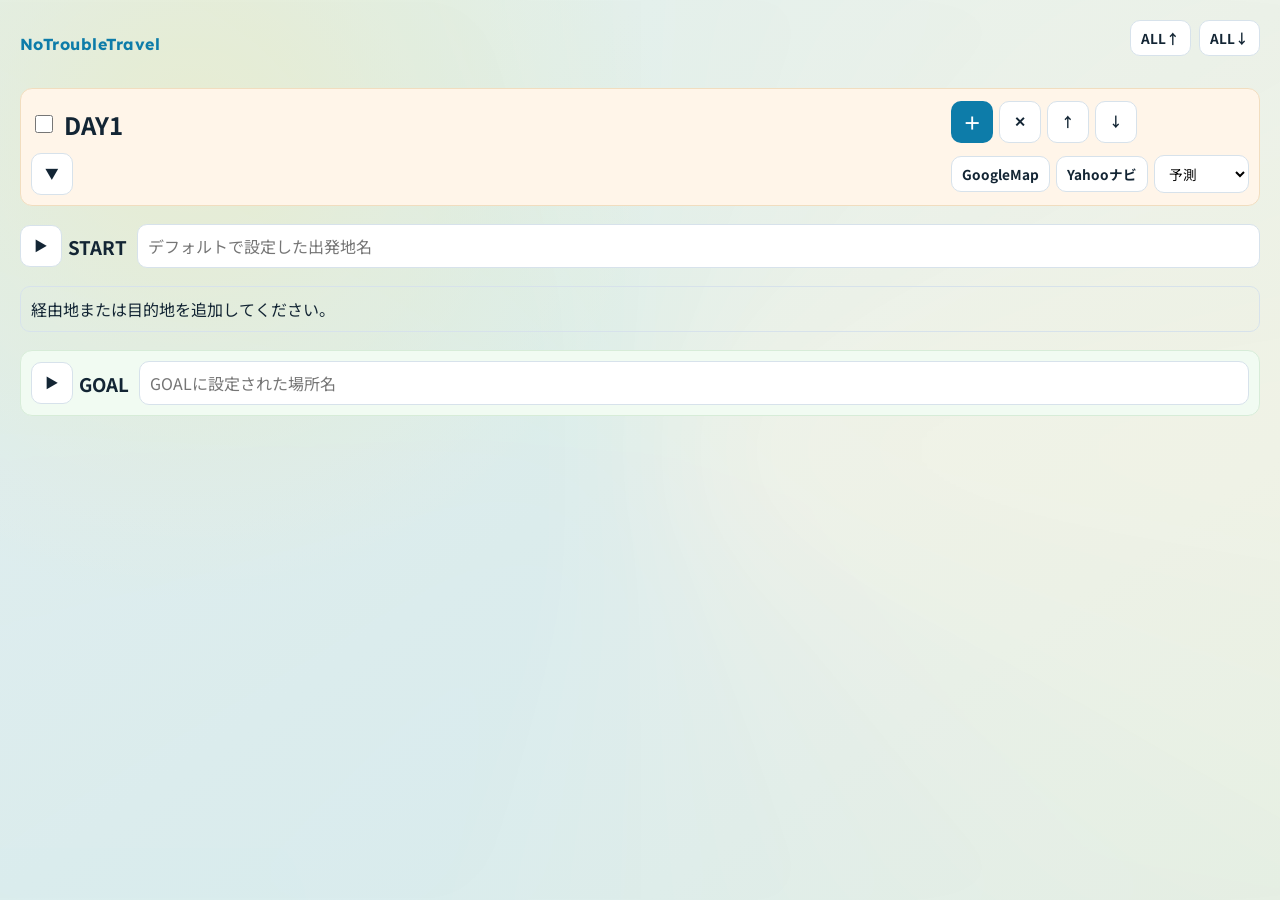
==== index.html @ b49b87de "fix: day flow, segment UI states, and waypoint checkbox styling" ====
<!doctype html>
<html lang="ja">
  <head>
    <meta charset="UTF-8" />
    <meta name="viewport" content="width=device-width, initial-scale=1.0" />
    <title>NoTroubleTravel | 旅行しおりメーカー</title>
    <link rel="preconnect" href="https://fonts.googleapis.com" />
    <link rel="preconnect" href="https://fonts.gstatic.com" crossorigin />
    <link
      href="https://fonts.googleapis.com/css2?family=Lexend:wght@400;600;700&family=Noto+Sans+JP:wght@400;500;700&display=swap"
      rel="stylesheet"
    />
    <link rel="stylesheet" href="styles.css" />
  </head>
  <body>
    <div class="glow"></div>
    <header class="hero wrap">
      <p class="brand">NoTroubleTravel</p>
      <div class="day-io-all">
        <button type="button" id="export-all-days" class="ghost tiny" aria-label="全日ルート書き出し" title="全日ルート書き出し">ALL↑</button>
        <button type="button" id="import-all-days" class="ghost tiny" aria-label="全日ルート読み込み" title="全日ルート読み込み">ALL↓</button>
        <input type="file" id="import-all-days-file" class="hidden" accept="application/json,.json" />
      </div>
    </header>

    <main class="wrap stack">
      <div id="day-sections" class="stack">
      <section class="card">
        <div class="section-head day-card-head">
          <div class="day-title">
            <button type="button" class="ghost tiny day-accordion-toggle icon-btn" aria-label="DAY開閉" title="DAY開閉">▼</button>
            <h2>DAY1</h2>
          </div>
          <div class="day-route-actions">
            <button type="button" class="ghost tiny" data-open-day-full-route>GoogleMap</button>
            <button type="button" class="ghost tiny" data-open-day-full-route-yahoo>Yahooナビ</button>
            <select class="tiny" data-day-role="day-header-time-select" aria-label="予測時間">
              <option value="">予測</option>
            </select>
          </div>
          <div class="input-tools day-actions">
            <button type="button" id="add-route-point" class="day-card-add icon-btn" aria-label="DAY追加" title="DAY追加">＋</button>
            <button type="button" id="delete-route-day" class="ghost tiny day-card-delete icon-btn" aria-label="削除" title="削除">✕</button>
          </div>
        </div>
        <div class="section-head">
        </div>
        <div class="section-block">
          <div class="section-head">
            <div class="origin-head-row">
              <div class="origin-title">
                <button type="button" class="ghost tiny icon-btn" data-section-toggle aria-label="出発地開閉" title="出発地開閉">▶</button>
                <h3>START</h3>
              </div>
              <input type="text" id="origin" list="origin-history" placeholder="デフォルトで設定した出発地名" required />
            </div>
          </div>
          <div class="section-body hidden">
            <form id="transport-form"></form>
            <div class="origin-action-row">
              <button type="button" id="origin-history-btn" data-day-role="origin-history-btn">履歴から</button>
              <button type="button" id="origin-history-edit-btn" data-day-role="origin-history-edit-btn" class="origin-edit-btn" aria-label="履歴編集">☰</button>
              <button type="button" id="origin-url-suggest-btn" class="ghost">MAPから</button>
              <button type="button" id="use-current-location" class="origin-current-btn">現在地から</button>
            </div>
            <div id="origin-map-url-wrap" class="goal-action-row hidden">
              <input type="url" id="origin-map-url-input" placeholder="GoogleMap URLを貼り付け" />
              <button type="button" id="origin-map-url-apply" class="goal-register-btn">候補表示</button>
            </div>
            <div id="origin-history-dropdown" data-day-role="origin-history-dropdown" class="route-history-dropdown hidden"></div>
            <div id="origin-url-candidates" class="route-candidates hidden"></div>
            <div id="origin-inline-editor" class="origin-inline-editor hidden">
              <div id="origin-inline-list" class="origin-inline-list">
                <div class="origin-inline-item origin-inline-default-row" data-origin-index="0" draggable="true">
                  <label class="origin-inline-check-wrap">
                    <input type="checkbox" data-origin-inline-check="0" />
                  </label>
                  <input type="text" id="default-origin-input" data-origin-inline-default-input readonly placeholder="デフォルトで設定した出発地名" />
                  <button type="button" id="save-default-origin" class="origin-default-btn">DEFAULT</button>
                </div>
                <div id="origin-inline-history-list" class="origin-inline-history-list"></div>
              </div>
              <div class="origin-inline-divider"></div>
              <div class="origin-inline-actions">
                <button type="button" id="origin-inline-select-all" class="ghost">すべてをチェック</button>
                <button type="button" id="origin-inline-delete-selected">チェックしたものを削除</button>
              </div>
            </div>
            <datalist id="origin-history"></datalist>
          </div>
        </div>

        <div id="route-list" class="route-list-plain muted">出発地と経由地を登録してください。</div>

        <div class="section-block">
          <div class="section-head">
            <div class="goal-head-row">
              <div class="goal-title">
                <button type="button" class="ghost tiny icon-btn" data-section-toggle aria-label="目的地開閉" title="目的地開閉">▶</button>
                <h3>GOAL</h3>
              </div>
              <input type="text" id="destination-input" data-day-role="destination-input" placeholder="GOALに設定された場所名" />
            </div>
          </div>
          <div class="section-body hidden">
            <form id="hotel-register-form" class="goal-action-row">
              <button type="button" id="destination-history-btn" data-day-role="destination-history-btn">履歴から</button>
              <button type="button" id="destination-history-edit-btn" data-day-role="destination-history-edit-btn" class="origin-edit-btn" aria-label="履歴編集">☰</button>
              <button type="button" id="destination-url-suggest-btn" class="ghost">MAPから</button>
              <input type="url" id="hotelUrl" data-day-role="hotel-url-input" placeholder="宿泊地 URL" required />
              <button type="submit" class="goal-register-btn">登録</button>
            </form>
            <div id="destination-map-url-wrap" class="goal-action-row hidden">
              <input type="url" id="destination-map-url-input" placeholder="GoogleMap URLを貼り付け" />
              <button type="button" id="destination-map-url-apply" class="goal-register-btn">候補表示</button>
            </div>
            <div id="destination-history-dropdown" data-day-role="destination-history-dropdown" class="route-history-dropdown hidden"></div>
            <div id="destination-url-candidates" class="route-candidates hidden"></div>

            <div class="hotel-select-head">
              <h4>宿泊地選択</h4>
              <select id="hotel-sort">
                <option value="price-asc">料金が安い順</option>
                <option value="price-desc">料金が高い順</option>
              </select>
            </div>
            <div id="hotel-results" data-day-role="hotel-results" class="hotel-choice-list"></div>
          </div>
        </div>
      </section>
      </div>
    </main>

    <p id="status" class="status wrap"></p>

    <div id="history-editor-modal" class="history-modal hidden" aria-hidden="true">
      <div class="history-modal-panel">
        <div class="history-modal-head">
          <h3>履歴編集</h3>
          <button type="button" id="history-editor-close" class="ghost tiny">閉じる</button>
        </div>
        <div class="history-modal-actions">
          <button type="button" id="history-select-all" class="ghost tiny">全てにチェック</button>
          <button type="button" id="history-delete-selected" class="ghost tiny">チェック項目を削除</button>
        </div>
        <div id="history-editor-list" class="history-editor-list"></div>
      </div>
    </div>

    <div id="export-choice-modal" class="history-modal hidden" aria-hidden="true">
      <div class="history-modal-panel">
        <div class="history-modal-head">
          <h3>送信方法を選択</h3>
          <button type="button" id="export-choice-close" class="ghost tiny">閉じる</button>
        </div>
        <div class="history-modal-actions">
          <button type="button" id="export-choice-download" class="ghost tiny">ダウンロード</button>
          <button type="button" id="export-choice-airdrop" class="ghost tiny">AirDrop</button>
          <button type="button" id="export-choice-line" class="ghost tiny">LINE</button>
        </div>
      </div>
    </div>

    <script src="app.js"></script>
  </body>
</html>
---- styles.css ----
:root {
  --bg-a: #f8fbff;
  --bg-b: #ecf7ef;
  --ink: #132534;
  --line: #d7e2eb;
  --card: rgba(255, 255, 255, 0.9);
  --accent: #0d7ca9;
  --accent-2: #0f8a5f;
  --warn: #9f3f2f;
}

* {
  box-sizing: border-box;
}

body {
  margin: 0;
  font-family: "Noto Sans JP", sans-serif;
  color: var(--ink);
  background: radial-gradient(circle at 15% 15%, #fff8dd, transparent 35%),
    linear-gradient(145deg, var(--bg-a), var(--bg-b));
  min-height: 100vh;
  padding: 20px;
  -webkit-text-size-adjust: 100%;
}

.glow {
  position: fixed;
  inset: -15%;
  background: conic-gradient(
    from 210deg,
    rgba(13, 124, 169, 0.1),
    rgba(15, 138, 95, 0.1),
    rgba(249, 176, 71, 0.08),
    rgba(13, 124, 169, 0.1)
  );
  filter: blur(72px);
  z-index: -1;
  animation: sway 18s ease-in-out infinite alternate;
}

@keyframes sway {
  from {
    transform: translate(-2%, -1%) rotate(0deg);
  }
  to {
    transform: translate(2%, 2%) rotate(7deg);
  }
}

.wrap {
  max-width: 1320px;
  margin: 0 auto;
}

.brand {
  margin: 0;
  font-family: "Lexend", sans-serif;
  letter-spacing: 0.03em;
  color: var(--accent);
  font-weight: 700;
}

.hero {
  display: flex;
  align-items: center;
  justify-content: space-between;
  gap: 10px;
}

.hero h1 {
  margin: 0;
  font-size: clamp(1.6rem, 3vw, 2.3rem);
  line-height: 1.2;
}

.hero p {
  margin: 12px 0 0;
}

.day-io-all {
  display: flex;
  gap: 8px;
  flex-wrap: nowrap;
  margin-top: 0;
}

.stack {
  display: grid;
  gap: 14px;
  margin-top: 16px;
}

.card {
  border: none;
  border-radius: 0;
  background: transparent;
  box-shadow: none;
  padding: 0;
}

h2,
h3 {
  margin-top: 0;
}

.section-head {
  display: flex;
  align-items: center;
  justify-content: space-between;
  gap: 10px;
}

.section-head h3 {
  margin: 0;
}

.day-title {
  display: grid;
  grid-template-columns: 1fr;
  grid-template-rows: auto auto;
  row-gap: 4px;
}

.day-title-main {
  display: inline-flex;
  align-items: center;
  gap: 8px;
}

.day-title h2 {
  margin: 0;
  order: 1;
}

.day-title .day-accordion-toggle {
  order: 2;
  justify-self: start;
}

.day-complete-check {
  width: 18px;
  height: 18px;
  accent-color: #5c6773;
  cursor: pointer;
}

.card.is-day-complete .day-card-head {
  background: #e6ebf0;
  border-color: #ccd4dd;
  opacity: 0.9;
}

.day-actions {
  display: flex;
  align-items: center;
  gap: 6px;
}

.day-route-actions {
  display: flex;
  align-items: center;
  gap: 6px;
  flex-wrap: wrap;
}

.day-card-head {
  display: grid;
  grid-template-columns: minmax(0, 1fr) auto;
  grid-template-areas:
    "title actions"
    "title maps";
  align-items: center;
  row-gap: 8px;
  background: #fff5e9;
  border: 1px solid #f1ddbf;
  border-radius: 12px;
  padding: 10px;
  margin-bottom: 18px;
}

.day-card-head .day-title {
  grid-area: title;
}

.day-card-head .day-actions {
  grid-area: actions;
  margin-left: 0;
  width: auto;
  flex-wrap: nowrap;
}

.day-card-head .day-route-actions {
  grid-area: maps;
  width: auto;
  justify-content: flex-end;
  flex-wrap: wrap;
}

.origin-head-row {
  width: 100%;
  display: grid;
  grid-template-columns: auto minmax(180px, 1fr);
  align-items: center;
  gap: 10px;
}

.origin-title {
  display: inline-flex;
  align-items: center;
  gap: 6px;
}

.origin-title h3 {
  margin: 0;
}

.goal-head-row {
  width: 100%;
  display: grid;
  grid-template-columns: auto minmax(180px, 1fr);
  align-items: center;
  gap: 10px;
}

.goal-title {
  display: inline-flex;
  align-items: center;
  gap: 6px;
}

.goal-title h3 {
  margin: 0;
}

.goal-action-row {
  margin-top: 8px;
  display: grid;
  grid-template-columns: auto auto minmax(140px, 1fr) auto;
  gap: 10px;
  align-items: center;
}

.goal-action-row .origin-edit-btn {
  min-width: 56px;
}

.goal-register-btn {
  background: #111;
  color: #fff;
}

.origin-action-row {
  margin-top: 8px;
  display: grid;
  grid-template-columns: repeat(4, minmax(0, 1fr));
  gap: 10px;
}

.origin-edit-btn {
  background: #4f7ea8;
  color: #fff;
  font-size: 1.15rem;
  line-height: 1;
}

.origin-edit-btn.origin-edit-active {
  background: #111;
  color: #fff;
}

.origin-current-btn {
  background: #ee8f21;
  color: #fff;
}

.origin-inline-editor {
  margin-top: 20px;
  border-top: 1px solid #1e2f3d;
  padding-top: 15px;
}

.origin-inline-list {
  display: grid;
  gap: 8px;
}

.origin-inline-item {
  display: grid;
  grid-template-columns: auto minmax(0, 1fr) auto;
  align-items: center;
  gap: 8px;
  border-bottom: none;
  padding: 6px 0;
}

.origin-inline-check-wrap {
  display: inline-flex;
  align-items: center;
  margin: 0;
}

.origin-inline-check-wrap input[type="checkbox"] {
  width: 24px;
  height: 24px;
  min-height: 24px;
  margin: 0;
}

.origin-default-btn {
  background: #d7dbe1;
  color: #111;
  border: 2px solid #c3cad3;
  border-radius: 2px;
  min-height: 36px;
  padding: 6px 14px;
  white-space: nowrap;
}

.origin-default-btn.is-default {
  background: #111;
  color: #fff;
  border-color: #111;
}

.origin-default-btn.is-not-default {
  background: #d7dbe1;
  color: #fff;
  border: none;
}

.origin-inline-name-input {
  width: 100%;
  min-width: 0;
  min-height: 36px;
}

.origin-inline-history-list .origin-inline-item {
  cursor: grab;
}

.origin-inline-name {
  font-size: 1rem;
  font-weight: 700;
}

.origin-inline-divider {
  margin-top: 6px;
}

.origin-inline-actions {
  margin-top: 10px;
  display: flex;
  gap: 10px;
  flex-wrap: wrap;
}

.origin-inline-actions button {
  border-radius: 0;
  border: 2px solid #111;
  min-height: 38px;
}

.origin-inline-actions #origin-inline-select-all {
  background: #fff;
  color: #111;
}

.origin-inline-actions #origin-inline-delete-selected {
  background: #111;
  color: #fff;
}

.icon-btn {
  width: 42px;
  min-width: 42px;
  height: 42px;
  min-height: 42px;
  padding: 0;
  display: inline-flex;
  align-items: center;
  justify-content: center;
  font-size: 1.15rem;
  line-height: 1;
}

.grid {
  display: grid;
  gap: 10px;
}

.form-grid {
  grid-template-columns: repeat(auto-fit, minmax(180px, 1fr));
  align-items: end;
}

label {
  display: grid;
  gap: 6px;
  font-size: 0.95rem;
}

input,
select,
button {
  font: inherit;
}

input,
select {
  border: 1px solid var(--line);
  border-radius: 10px;
  padding: 9px 10px;
  background: #fff;
  min-height: 44px;
}

button {
  border: none;
  border-radius: 10px;
  padding: 10px 12px;
  background: var(--accent);
  color: #fff;
  font-weight: 700;
  cursor: pointer;
  min-height: 44px;
}

button:hover {
  filter: brightness(0.95);
}

button.ghost {
  background: #fff;
  color: var(--ink);
  border: 1px solid var(--line);
}

.split {
  margin-top: 12px;
  display: grid;
  grid-template-columns: 1fr 1fr;
  gap: 10px;
}

.inline {
  display: flex;
  align-items: center;
  gap: 8px;
  margin-bottom: 8px;
}

.hotel-select-head {
  margin: 10px 0 8px;
  display: flex;
  align-items: center;
  justify-content: space-between;
  gap: 10px;
}

.hotel-select-head h4 {
  margin: 0;
  font-size: 1.2rem;
}

.hotel-choice-list {
  display: grid;
  gap: 8px;
}

.hotel-empty {
  border: 1px solid var(--line);
  border-radius: 10px;
  background: #fff;
  padding: 12px;
  color: #506274;
}

.hotel-choice-item {
  border: 1px solid var(--line);
  border-radius: 10px;
  background: #fff;
  padding: 8px;
}

.hotel-choice-row {
  display: grid;
  grid-template-columns: auto minmax(120px, 1fr) auto auto;
  gap: 8px;
  align-items: center;
}

.hotel-toggle-btn {
  width: 32px;
  min-width: 32px;
  height: 32px;
  min-height: 32px;
  padding: 0;
}

.hotel-name-input {
  min-height: 40px;
}

.hotel-select-btn {
  min-width: 72px;
}

.hotel-select-btn.is-selected {
  background: #111;
  color: #fff;
}

.hotel-select-btn.is-unselected {
  background: #bfc4cc;
  color: #fff;
}

.hotel-choice-detail {
  margin-top: 8px;
  border-top: 1px solid var(--line);
  padding-top: 8px;
  display: grid;
  gap: 8px;
}

.hotel-detail-summary {
  display: flex;
  align-items: center;
  gap: 10px;
  flex-wrap: wrap;
}

.hotel-detail-actions {
  display: flex;
  gap: 8px;
  flex-wrap: wrap;
}

.hotel-name-candidates {
  display: flex;
  gap: 6px;
  flex-wrap: wrap;
}

.hotel-action-btn {
  display: inline-flex;
  align-items: center;
  justify-content: center;
  text-decoration: none;
  border: none;
  border-radius: 0;
  min-height: 38px;
  padding: 8px 12px;
  background: #111;
  color: #fff;
  font-weight: 700;
}

.scroll {
  overflow-x: auto;
}

table {
  width: 100%;
  border-collapse: collapse;
  font-size: 0.93rem;
}

th,
td {
  border-bottom: 1px solid var(--line);
  text-align: left;
  padding: 8px;
  vertical-align: top;
}

.box {
  border: 1px solid var(--line);
  border-radius: 10px;
  background: #fff;
  padding: 10px;
  min-height: 54px;
}

.route-list-plain {
  border: none;
  border-radius: 0;
  background: transparent;
  padding: 0;
  min-height: 0;
  margin: 18px 0;
}

.card > .section-block {
  margin-top: 15px;
}

/* Section color coding for readability */
.card > .section-block:first-of-type,
.day-card-body > .section-block:first-of-type {
  background: #eef6ff; /* START */
  border: 1px solid #d7e8fa;
  border-radius: 12px;
  padding: 10px;
}

.card > #route-list.route-list-plain,
.day-card-body > #route-list.route-list-plain,
.day-card-body > [data-day-role="route-list"].route-list-plain {
  background: transparent;
  border: none;
  border-radius: 0;
  padding: 0;
}

.card > .section-block:last-of-type,
.day-card-body > .section-block:last-of-type {
  background: #f1fbf2; /* GOAL */
  border: 1px solid #d7ecd8;
  border-radius: 12px;
  padding: 10px;
}

.muted {
  color: #506274;
}

.actions {
  display: flex;
  gap: 8px;
  flex-wrap: wrap;
  margin-bottom: 10px;
}

.badge {
  display: inline-block;
  font-size: 0.8rem;
  border-radius: 99px;
  padding: 3px 8px;
  background: #e8f4fa;
  color: var(--accent);
  margin-left: 8px;
}

.warning {
  color: var(--warn);
}

.hidden {
  display: none !important;
}

.inline-map-wrap {
  margin-top: 8px;
}

.inline-map-frame {
  width: 100%;
  min-height: 240px;
  border: 1px solid var(--line);
  border-radius: 10px;
  background: #fff;
}

.status {
  margin-top: 12px;
  font-size: 0.92rem;
  display: none;
}

.tiny {
  padding: 7px 10px;
  font-size: 0.85rem;
  min-height: 36px;
}

.route-steps {
  margin: 8px 0 0;
  padding-left: 18px;
}

.route-steps li {
  margin-bottom: 4px;
}

.route-items {
  list-style: none;
  margin: 0;
  padding: 0;
  display: grid;
  gap: 16px;
}

.route-origin,
.route-item {
  border: 1px solid var(--line);
  border-radius: 10px;
  padding: 10px;
  background: transparent;
}

.route-item {
  border: none;
  border-radius: 0;
  padding: 0;
}

.route-segment-only {
  display: flex;
  justify-content: center;
  align-items: center;
  gap: 10px;
  flex-wrap: wrap;
  padding: 2px 0;
}

.route-segment-time {
  font-size: 0.86rem;
  color: #4f6275;
  font-weight: 700;
}

.route-segment-time-select {
  min-width: 96px;
}

.route-segment-only button {
  min-height: 42px;
  padding-top: 10px;
  padding-bottom: 10px;
}

.route-segment-disabled-btn,
.route-segment-only button:disabled:not(.route-segment-add-btn) {
  background: #d7dee6 !important;
  color: #7b8794 !important;
  border-color: #c5ced8 !important;
  cursor: not-allowed;
  opacity: 1;
}

.route-segment-add-btn:disabled {
  background: #fff !important;
  color: inherit !important;
  border-color: var(--line) !important;
  cursor: not-allowed;
  opacity: 1;
}

.route-segment-time-disabled,
.route-segment-time-select:disabled {
  background: #d7dee6 !important;
  color: #7b8794 !important;
  border-color: #c5ced8 !important;
  cursor: not-allowed;
  opacity: 1;
}

.route-day {
  border: 1px solid var(--line);
  border-radius: 10px;
  padding: 8px;
  background: #fff;
}

.route-day-head {
  display: flex;
  align-items: center;
  justify-content: space-between;
  gap: 8px;
}

.route-day-actions {
  display: flex;
  gap: 6px;
  flex-wrap: wrap;
}

.route-item {
  display: grid;
  grid-template-columns: auto auto minmax(120px, 1fr) minmax(180px, 1fr) auto;
  align-items: center;
  gap: 8px;
}

.route-waypoint-item {
  display: block;
  padding: 8px;
}

.route-waypoint-item.is-empty-waypoint {
  background: transparent;
}

.route-waypoint-head {
  display: flex;
  align-items: center;
  gap: 8px;
  flex-wrap: nowrap;
  overflow-x: auto;
}

.route-waypoint-head .route-point-input {
  flex: 1 1 auto;
  min-width: 140px;
}

.route-point-check {
  width: 18px;
  height: 18px;
  flex: 0 0 auto;
}

.route-point-input.is-waypoint-checked {
  background: #9ca3af;
  color: #fff;
  border-color: #8a94a1;
}

.route-point-input.is-waypoint-checked::placeholder {
  color: #edf2f7;
}

.route-toggle-btn,
.route-head-icon {
  min-width: 40px;
}

.route-waypoint-body {
  margin-top: 16px;
  display: grid;
  gap: 16px;
}

.route-waypoint-history-tools {
  display: grid;
  grid-template-columns: auto auto auto;
  gap: 8px;
  align-items: center;
}

.route-actions.route-waypoint-search-row {
  display: flex !important;
  flex-wrap: nowrap !important;
  gap: 8px;
  align-items: center;
  justify-content: flex-start;
  overflow-x: auto;
}

.route-actions.route-waypoint-search-row > button {
  flex: 0 0 auto;
  white-space: nowrap;
}

.route-actions.route-waypoint-search-row .route-url-input {
  flex: 0 1 180px;
  width: 180px;
  min-width: 96px;
}

.route-waypoint-actions,
.route-waypoint-move-row {
  justify-content: flex-start;
}

.route-btn-black {
  background: #111;
  color: #fff;
  border-radius: 0;
}

.route-btn-green {
  background: #2e9d57;
  color: #fff;
  border-radius: 0;
}

.route-btn-green-active {
  background: #fff;
  color: #2e9d57;
  border: 1px solid #2e9d57;
  border-radius: 0;
}

.drag-handle {
  font-weight: 700;
  color: #6f8090;
  cursor: grab;
  user-select: none;
  touch-action: none;
}

.route-label {
  font-size: 0.82rem;
  color: var(--accent);
  font-weight: 700;
}

.route-name {
  font-size: 0.95rem;
}

.route-point-input,
.route-url-input {
  width: 100%;
}

.input-tools {
  display: flex;
  gap: 6px;
  flex-wrap: wrap;
}

.route-history-tools {
  display: flex;
  gap: 6px;
  flex-wrap: wrap;
}

.route-history-tools.route-waypoint-history-tools {
  display: grid;
  grid-template-columns: auto auto auto;
  gap: 8px;
  align-items: center;
}

.route-history-dropdown {
  grid-column: 1 / -1;
  display: flex;
  gap: 6px;
  flex-wrap: wrap;
  margin-top: 12px;
}

.route-actions {
  display: flex;
  gap: 6px;
  flex-wrap: wrap;
  justify-content: flex-end;
}

.route-item.dragging {
  opacity: 0.5;
}

.route-candidates {
  grid-column: 1 / -1;
  display: flex;
  flex-wrap: wrap;
  gap: 6px;
}

.segment-list {
  margin-top: 10px;
  display: grid;
  gap: 8px;
}

.segment-row {
  border: 1px solid var(--line);
  border-radius: 10px;
  background: #fff;
  padding: 8px 10px;
  display: flex;
  align-items: center;
  justify-content: space-between;
  gap: 8px;
}

.history-modal {
  position: fixed;
  inset: 0;
  background: rgba(10, 18, 28, 0.45);
  display: flex;
  align-items: center;
  justify-content: center;
  padding: 16px;
  z-index: 50;
}

.history-modal.hidden {
  display: none;
}

.history-modal-panel {
  width: min(560px, 100%);
  max-height: 80vh;
  overflow: auto;
  background: #fff;
  border: 1px solid var(--line);
  border-radius: 12px;
  padding: 12px;
}

.history-modal-head {
  display: flex;
  justify-content: space-between;
  align-items: center;
  gap: 8px;
}

.history-modal-head h3 {
  margin: 0;
}

.history-modal-actions {
  margin-top: 10px;
  display: flex;
  gap: 8px;
  flex-wrap: wrap;
}

.history-editor-list {
  margin-top: 10px;
  display: grid;
  gap: 8px;
}

.history-item {
  display: flex;
  align-items: center;
  gap: 8px;
  border: 1px solid var(--line);
  border-radius: 8px;
  padding: 8px;
}

@media (max-width: 900px) {
  body {
    padding: 14px;
  }

  .split {
    grid-template-columns: 1fr;
  }

  .section-head {
    flex-direction: column;
    align-items: flex-start;
  }

  .day-card-head {
    flex-direction: row;
    align-items: center;
    justify-content: space-between;
  }

  .day-card-head .input-tools {
    width: auto;
  }

  .day-card-head .input-tools button {
    flex: 0 0 auto;
  }

  .day-route-actions {
    width: auto;
  }

  .route-item {
    grid-template-columns: auto 1fr;
  }

  .route-waypoint-item {
    display: block;
  }

  .route-waypoint-head {
    flex-wrap: nowrap;
  }

  .route-waypoint-history-tools {
    grid-template-columns: auto auto auto;
  }

  .route-actions.route-waypoint-search-row .route-url-input {
    flex-basis: 150px;
    width: 150px;
    min-width: 88px;
  }

  .route-actions {
    grid-column: 1 / -1;
    justify-content: flex-start;
  }

  .route-point-input,
  .route-url-input {
    grid-column: 1 / -1;
  }

  .route-history-tools {
    grid-column: 1 / -1;
  }

  .segment-row {
    flex-direction: column;
    align-items: flex-start;
  }

  .form-grid {
    grid-template-columns: 1fr;
  }

  .input-tools {
    width: 100%;
  }

  .input-tools button {
    flex: 1;
  }

  table {
    font-size: 0.9rem;
  }
}

@media (max-width: 640px) {
  body {
    padding: 10px;
    overflow-x: hidden;
  }

  .card {
    padding: 0;
    border-radius: 12px;
  }

  .hero {
    align-items: center;
    flex-wrap: wrap;
    row-gap: 8px;
  }

  .day-io-all {
    margin-left: auto;
    gap: 6px;
  }

  .day-io-all button {
    flex: 0 0 auto;
    min-height: 34px;
    padding: 6px 9px;
  }

  .day-card-head {
    display: grid;
    grid-template-columns: minmax(0, 1fr) auto;
    grid-template-areas:
      "title actions"
      "title maps";
    align-items: center;
    gap: 8px;
  }

  .day-card-head .day-title {
    min-width: 0;
  }

  .day-card-head .day-route-actions {
    grid-area: maps;
    width: auto;
    justify-content: flex-end;
    flex-wrap: wrap;
    overflow-x: visible;
    padding-bottom: 0;
  }

  .day-card-head .day-actions {
    margin-left: 0;
    justify-self: end;
  }

  h2 {
    font-size: 1.35rem;
  }

  h3 {
    font-size: 1.05rem;
  }

  .origin-head-row {
    grid-template-columns: auto minmax(140px, 1fr);
    gap: 8px;
  }

  .goal-head-row {
    grid-template-columns: auto minmax(140px, 1fr);
    gap: 8px;
  }

  .goal-action-row {
    display: flex;
    flex-wrap: nowrap;
    align-items: center;
    width: 100%;
    max-width: 100%;
    min-width: 0;
    gap: 8px;
    overflow-x: auto;
    padding-bottom: 2px;
  }

  .goal-action-row > * {
    flex: 0 0 auto;
  }

  .goal-action-row input {
    flex: 1 1 auto;
    min-width: 0;
    width: 100%;
  }

  .hotel-choice-row {
    grid-template-columns: auto minmax(90px, 1fr) auto auto;
  }

  .hotel-detail-summary {
    gap: 8px;
    font-size: 0.92rem;
  }

  .origin-action-row {
    display: flex;
    flex-wrap: nowrap;
    align-items: center;
    width: 100%;
    max-width: 100%;
    min-width: 0;
    gap: 8px;
    overflow-x: auto;
    padding-bottom: 2px;
  }

  .origin-action-row > * {
    flex: 0 0 auto;
  }

  .origin-inline-item,
  .origin-inline-default-row {
    grid-template-columns: auto minmax(0, 1fr) auto;
    align-items: center;
  }

  .origin-inline-item .origin-default-btn,
  .origin-inline-default-row .origin-default-btn {
    grid-column: auto;
    white-space: nowrap;
  }

  .route-day {
    padding: 6px;
  }

  .route-item {
    grid-template-columns: 1fr;
    gap: 6px;
  }

  .route-waypoint-item {
    display: block;
  }

  .route-waypoint-head {
    flex-wrap: nowrap;
    overflow-x: auto;
  }

  .route-waypoint-head .route-point-input {
    flex: 1 1 auto;
    min-width: 0;
  }

  .route-waypoint-history-tools {
    grid-template-columns: auto auto auto;
    align-items: center;
  }

  .route-actions.route-waypoint-search-row .route-url-input {
    flex-basis: 130px;
    width: 130px;
    min-width: 80px;
  }

  .route-actions {
    justify-content: flex-start;
  }

  .route-segment-only {
    justify-content: center;
    flex-wrap: nowrap;
    overflow-x: auto;
    gap: 8px;
    padding-bottom: 2px;
  }

  .route-segment-only .tiny {
    min-height: 40px;
    padding-top: 8px;
    padding-bottom: 8px;
    padding-left: 8px;
    padding-right: 8px;
    font-size: 0.74rem;
    white-space: nowrap;
  }

  .route-segment-time {
    font-size: 0.74rem;
    white-space: nowrap;
  }

  .route-segment-time-select {
    min-width: 72px;
    max-width: 80px;
    min-height: 30px;
    padding: 4px 6px;
    font-size: 0.74rem;
  }

  .scroll {
    overflow: visible;
  }

  .scroll table,
  .scroll thead,
  .scroll tbody,
  .scroll tr,
  .scroll th,
  .scroll td {
    display: block;
    width: 100%;
  }

  .scroll thead {
    display: none;
  }

  .scroll tr {
    border: 1px solid var(--line);
    border-radius: 10px;
    background: #fff;
    margin-bottom: 10px;
    padding: 8px;
  }

  .scroll td {
    border: 0;
    padding: 6px 0;
    display: flex;
    align-items: center;
    justify-content: space-between;
    gap: 10px;
  }

  .scroll td::before {
    content: attr(data-label);
    font-weight: 700;
    color: #4c6173;
    flex: 0 0 auto;
  }

  .scroll td[data-label="宿名"] input {
    width: 100%;
    min-width: 0;
  }

  .scroll td[data-label="操作"] {
    justify-content: flex-start;
    gap: 8px;
    flex-wrap: wrap;
  }

  /* iOS Safari: input focus zoom prevention */
  input,
  select,
  textarea {
    font-size: 16px;
  }
}
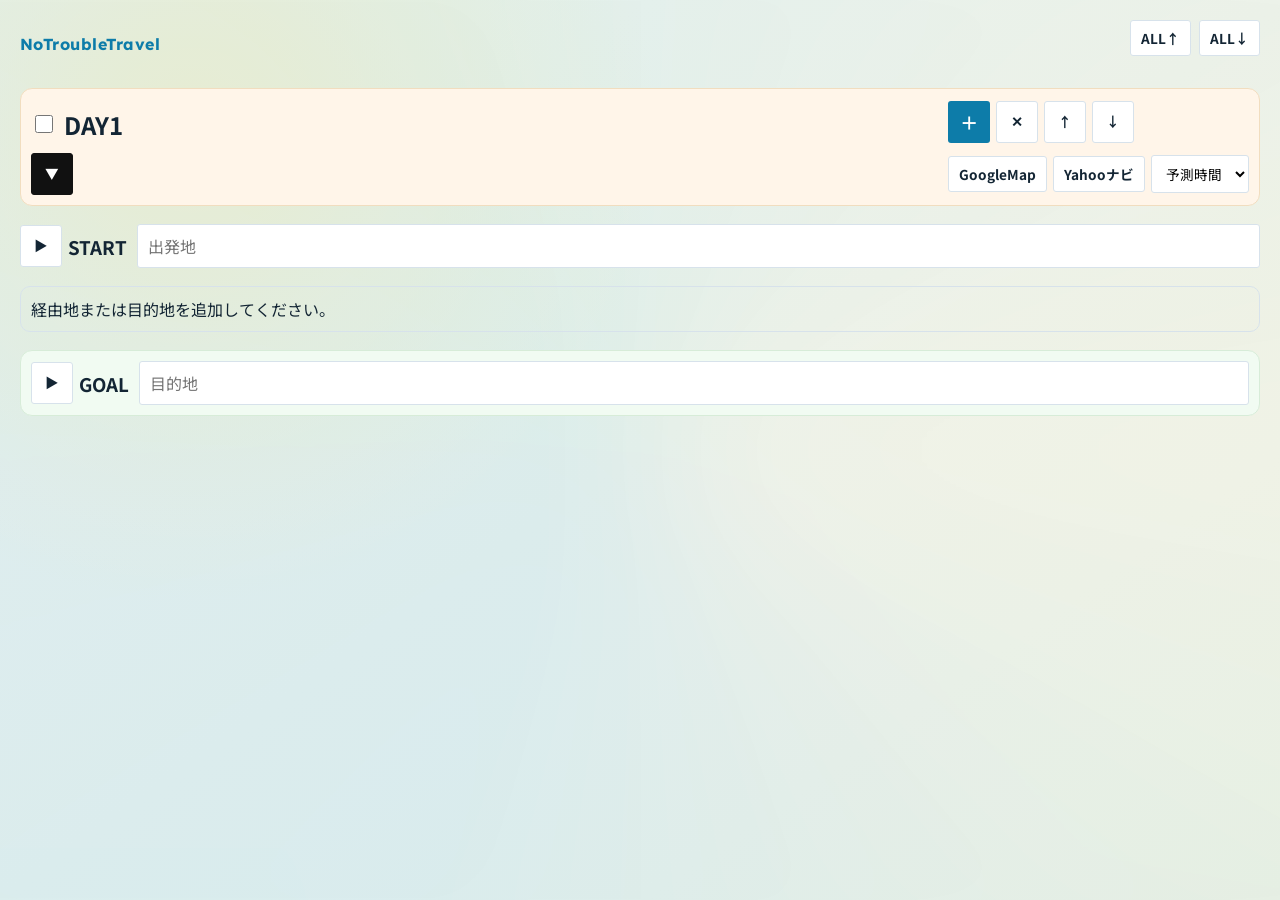
==== commit 8b47107f: "tune: goal/history layout and accordion ui behavior" ====
--- a/index.html
+++ b/index.html
@@ -35,7 +35,7 @@
             <button type="button" class="ghost tiny" data-open-day-full-route>GoogleMap</button>
             <button type="button" class="ghost tiny" data-open-day-full-route-yahoo>Yahooナビ</button>
             <select class="tiny" data-day-role="day-header-time-select" aria-label="予測時間">
-              <option value="">予測</option>
+              <option value="">予測時間</option>
             </select>
           </div>
           <div class="input-tools day-actions">
@@ -52,7 +52,7 @@
                 <button type="button" class="ghost tiny icon-btn" data-section-toggle aria-label="出発地開閉" title="出発地開閉">▶</button>
                 <h3>START</h3>
               </div>
-              <input type="text" id="origin" list="origin-history" placeholder="デフォルトで設定した出発地名" required />
+              <input type="text" id="origin" list="origin-history" placeholder="出発地" required />
             </div>
           </div>
           <div class="section-body hidden">
@@ -99,22 +99,26 @@
                 <button type="button" class="ghost tiny icon-btn" data-section-toggle aria-label="目的地開閉" title="目的地開閉">▶</button>
                 <h3>GOAL</h3>
               </div>
-              <input type="text" id="destination-input" data-day-role="destination-input" placeholder="GOALに設定された場所名" />
+              <input type="text" id="destination-input" data-day-role="destination-input" placeholder="目的地" />
             </div>
           </div>
           <div class="section-body hidden">
-            <form id="hotel-register-form" class="goal-action-row">
+            <div class="goal-action-row">
               <button type="button" id="destination-history-btn" data-day-role="destination-history-btn">履歴から</button>
               <button type="button" id="destination-history-edit-btn" data-day-role="destination-history-edit-btn" class="origin-edit-btn" aria-label="履歴編集">☰</button>
               <button type="button" id="destination-url-suggest-btn" class="ghost">MAPから</button>
-              <input type="url" id="hotelUrl" data-day-role="hotel-url-input" placeholder="宿泊地 URL" required />
-              <button type="submit" class="goal-register-btn">登録</button>
-            </form>
+            </div>
             <div id="destination-map-url-wrap" class="goal-action-row hidden">
               <input type="url" id="destination-map-url-input" placeholder="GoogleMap URLを貼り付け" />
               <button type="button" id="destination-map-url-apply" class="goal-register-btn">候補表示</button>
             </div>
+            <div id="destination-inline-history-editor" class="origin-inline-editor hidden"></div>
             <div id="destination-history-dropdown" data-day-role="destination-history-dropdown" class="route-history-dropdown hidden"></div>
+            <div class="goal-search-row">
+              <button type="button" id="destination-name-suggest-btn" class="tiny route-btn-green">名称候補</button>
+              <button type="button" id="destination-google-search-btn" class="tiny route-btn-black">Google検索</button>
+            </div>
+            <div id="destination-name-candidates" class="route-candidates hidden"></div>
             <div id="destination-url-candidates" class="route-candidates hidden"></div>
 
             <div class="hotel-select-head">
@@ -124,6 +128,10 @@
                 <option value="price-desc">料金が高い順</option>
               </select>
             </div>
+            <form id="hotel-register-form" class="hotel-register-row">
+              <input type="url" id="hotelUrl" data-day-role="hotel-url-input" placeholder="宿泊地 URL" required />
+              <button type="submit" class="goal-register-btn">登録</button>
+            </form>
             <div id="hotel-results" data-day-role="hotel-results" class="hotel-choice-list"></div>
           </div>
         </div>
--- a/styles.css
+++ b/styles.css
@@ -241,6 +241,14 @@
   align-items: center;
 }
 
+.goal-search-row {
+  margin-top: 8px;
+  display: flex;
+  gap: 8px;
+  flex-wrap: nowrap;
+  align-items: center;
+}
+
 .goal-action-row .origin-edit-btn {
   min-width: 56px;
 }
@@ -409,7 +417,7 @@
 input,
 select {
   border: 1px solid var(--line);
-  border-radius: 10px;
+  border-radius: 3px;
   padding: 9px 10px;
   background: #fff;
   min-height: 44px;
@@ -417,7 +425,7 @@
 
 button {
   border: none;
-  border-radius: 10px;
+  border-radius: 3px;
   padding: 10px 12px;
   background: var(--accent);
   color: #fff;
@@ -456,6 +464,14 @@
   align-items: center;
   justify-content: space-between;
   gap: 10px;
+}
+
+.hotel-register-row {
+  display: grid;
+  grid-template-columns: minmax(0, 1fr) auto;
+  gap: 8px;
+  align-items: center;
+  margin-bottom: 10px;
 }
 
 .hotel-select-head h4 {
@@ -722,7 +738,7 @@
 }
 
 .route-segment-time-select {
-  min-width: 96px;
+  min-width: 116px;
 }
 
 .route-segment-only button {
@@ -827,6 +843,14 @@
   min-width: 40px;
 }
 
+button[data-section-toggle].is-open,
+.day-accordion-toggle[aria-expanded="true"],
+.route-toggle-btn[aria-expanded="true"] {
+  background: #111;
+  color: #fff;
+  border-color: #111;
+}
+
 .route-waypoint-body {
   margin-top: 16px;
   display: grid;
@@ -978,6 +1002,64 @@
   justify-content: center;
   padding: 16px;
   z-index: 50;
+}
+
+#history-editor-modal.inline-history-accordion {
+  position: static;
+  inset: auto;
+  background: transparent;
+  display: block;
+  justify-content: stretch;
+  align-items: stretch;
+  padding: 0;
+  width: 100%;
+  z-index: auto;
+}
+
+#history-editor-modal.inline-history-accordion .history-modal-panel {
+  display: flex;
+  flex-direction: column;
+  width: 100%;
+  max-height: none;
+  box-shadow: none;
+  border-radius: 10px;
+  margin-top: 10px;
+  border-top: none;
+  padding-top: 12px;
+}
+
+#history-editor-modal.inline-history-accordion .history-modal-head {
+  display: none;
+}
+
+#history-editor-modal.inline-history-accordion .history-modal-actions {
+  order: 3;
+  margin-top: 10px;
+  display: flex;
+  gap: 10px;
+  flex-wrap: wrap;
+}
+
+#history-editor-modal.inline-history-accordion .history-modal-actions button {
+  border-radius: 0;
+  border: 2px solid #111;
+  min-height: 38px;
+}
+
+#history-editor-modal.inline-history-accordion #history-select-all {
+  background: #fff;
+  color: #111;
+}
+
+#history-editor-modal.inline-history-accordion #history-delete-selected {
+  background: #111;
+  color: #fff;
+}
+
+#history-editor-modal.inline-history-accordion .history-editor-list {
+  order: 2;
+  border-top: none;
+  padding-top: 0;
 }
 
 .history-modal.hidden {
@@ -1013,9 +1095,11 @@
 }
 
 .history-editor-list {
-  margin-top: 10px;
-  display: grid;
-  gap: 8px;
+  margin-top: 14px;
+  display: grid;
+  gap: 8px;
+  border-top: 1px solid #1e2f3d;
+  padding-top: 12px;
 }
 
 .history-item {
@@ -1025,6 +1109,23 @@
   border: 1px solid var(--line);
   border-radius: 8px;
   padding: 8px;
+}
+
+.history-item-editable {
+  display: grid;
+  grid-template-columns: auto minmax(0, 1fr);
+  align-items: center;
+}
+
+.history-item-input {
+  width: 100%;
+  min-width: 0;
+}
+
+.history-origin-item {
+  border: none;
+  border-radius: 0;
+  padding: 6px 0;
 }
 
 @media (max-width: 900px) {
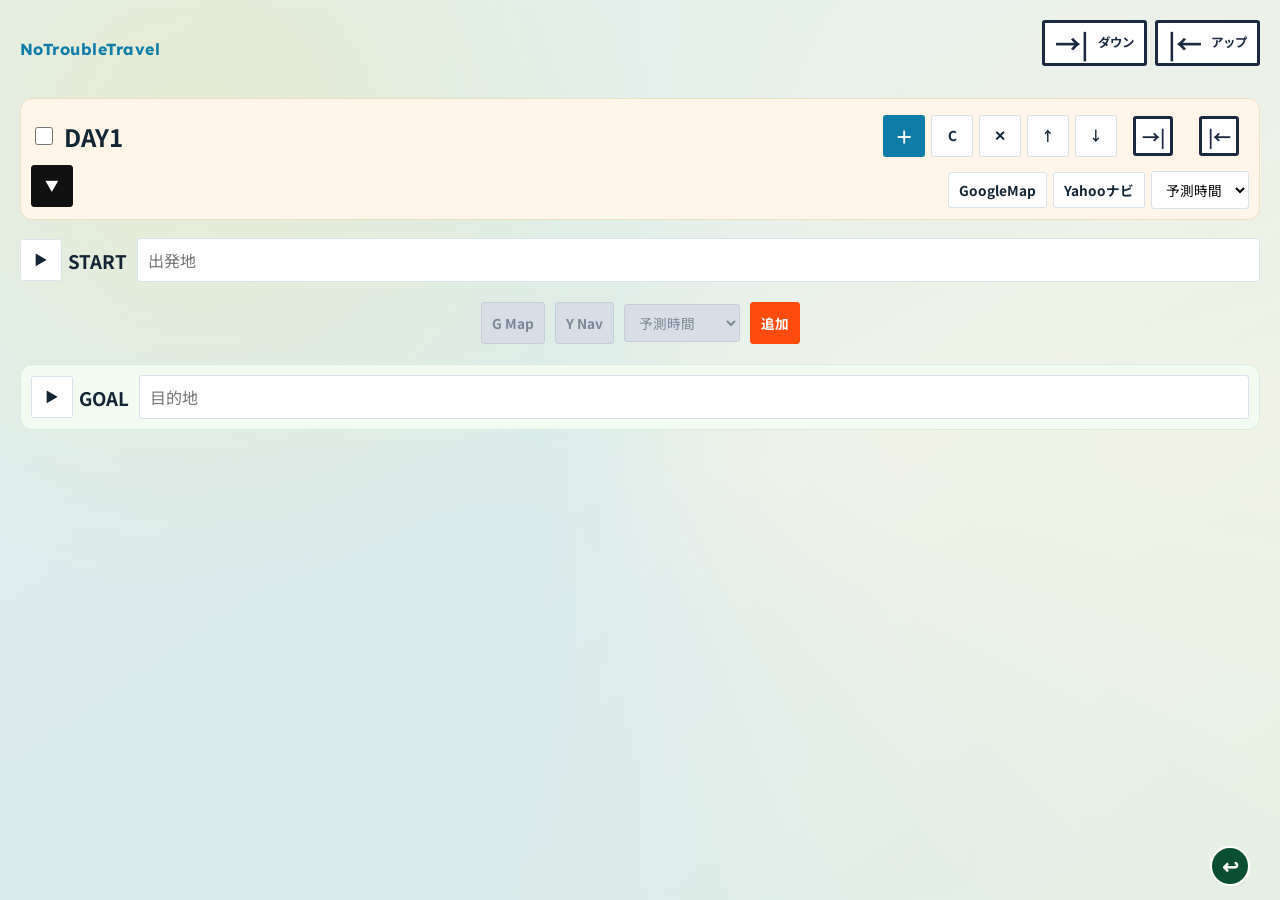
==== commit 5ab46d0b: "tune: header/day controls and note clear UX" ====
--- a/index.html
+++ b/index.html
@@ -17,8 +17,14 @@
     <header class="hero wrap">
       <p class="brand">NoTroubleTravel</p>
       <div class="day-io-all">
-        <button type="button" id="export-all-days" class="ghost tiny" aria-label="全日ルート書き出し" title="全日ルート書き出し">ALL↑</button>
-        <button type="button" id="import-all-days" class="ghost tiny" aria-label="全日ルート読み込み" title="全日ルート読み込み">ALL↓</button>
+        <button type="button" id="export-all-days" class="ghost tiny header-io-btn" aria-label="全日ルート書き出し" title="全日ルート書き出し">
+          <span class="header-io-icon" aria-hidden="true">→|</span>
+          <span class="header-io-label">ダウン</span>
+        </button>
+        <button type="button" id="import-all-days" class="ghost tiny header-io-btn" aria-label="全日ルート読み込み" title="全日ルート読み込み">
+          <span class="header-io-icon" aria-hidden="true">|←</span>
+          <span class="header-io-label">アップ</span>
+        </button>
         <input type="file" id="import-all-days-file" class="hidden" accept="application/json,.json" />
       </div>
     </header>
@@ -58,10 +64,19 @@
           <div class="section-body hidden">
             <form id="transport-form"></form>
             <div class="origin-action-row">
-              <button type="button" id="origin-history-btn" data-day-role="origin-history-btn">履歴から</button>
+              <button type="button" id="origin-history-btn" data-day-role="origin-history-btn">履歴</button>
               <button type="button" id="origin-history-edit-btn" data-day-role="origin-history-edit-btn" class="origin-edit-btn" aria-label="履歴編集">☰</button>
-              <button type="button" id="origin-url-suggest-btn" class="ghost">MAPから</button>
-              <button type="button" id="use-current-location" class="origin-current-btn">現在地から</button>
+              <button type="button" id="origin-url-suggest-btn" class="ghost">MAP</button>
+              <button type="button" id="use-current-location" class="origin-current-btn">現在地</button>
+              <button type="button" data-day-role="origin-note-toggle" class="ghost tiny">備考</button>
+            </div>
+            <div data-day-role="origin-note-wrap" class="hidden">
+              <div class="note-tools">
+                <button type="button" class="ghost tiny" data-note-format="checkbox">チェックボックス</button>
+                <button type="button" class="ghost tiny" data-note-format="list">リスト</button>
+                <button type="button" class="ghost tiny" data-note-clear>クリア</button>
+              </div>
+              <textarea data-day-role="origin-note-input" rows="2" placeholder="START備考"></textarea>
             </div>
             <div id="origin-map-url-wrap" class="goal-action-row hidden">
               <input type="url" id="origin-map-url-input" placeholder="GoogleMap URLを貼り付け" />
@@ -83,6 +98,7 @@
               <div class="origin-inline-divider"></div>
               <div class="origin-inline-actions">
                 <button type="button" id="origin-inline-select-all" class="ghost">すべてをチェック</button>
+                <button type="button" id="origin-inline-clear-all" class="ghost">クリア</button>
                 <button type="button" id="origin-inline-delete-selected">チェックしたものを削除</button>
               </div>
             </div>
@@ -104,9 +120,18 @@
           </div>
           <div class="section-body hidden">
             <div class="goal-action-row">
-              <button type="button" id="destination-history-btn" data-day-role="destination-history-btn">履歴から</button>
+              <button type="button" id="destination-history-btn" data-day-role="destination-history-btn">履歴</button>
               <button type="button" id="destination-history-edit-btn" data-day-role="destination-history-edit-btn" class="origin-edit-btn" aria-label="履歴編集">☰</button>
-              <button type="button" id="destination-url-suggest-btn" class="ghost">MAPから</button>
+              <button type="button" id="destination-url-suggest-btn" class="ghost">MAP</button>
+              <button type="button" data-day-role="destination-note-toggle" class="ghost tiny">備考</button>
+            </div>
+            <div data-day-role="destination-note-wrap" class="hidden">
+              <div class="note-tools">
+                <button type="button" class="ghost tiny" data-note-format="checkbox">チェックボックス</button>
+                <button type="button" class="ghost tiny" data-note-format="list">リスト</button>
+                <button type="button" class="ghost tiny" data-note-clear>クリア</button>
+              </div>
+              <textarea data-day-role="destination-note-input" rows="2" placeholder="GOAL備考"></textarea>
             </div>
             <div id="destination-map-url-wrap" class="goal-action-row hidden">
               <input type="url" id="destination-map-url-input" placeholder="GoogleMap URLを貼り付け" />
@@ -149,6 +174,7 @@
         </div>
         <div class="history-modal-actions">
           <button type="button" id="history-select-all" class="ghost tiny">全てにチェック</button>
+          <button type="button" id="history-clear-all" class="ghost tiny">クリア</button>
           <button type="button" id="history-delete-selected" class="ghost tiny">チェック項目を削除</button>
         </div>
         <div id="history-editor-list" class="history-editor-list"></div>
@@ -169,6 +195,8 @@
       </div>
     </div>
 
+    <button type="button" id="undo-action-btn" class="undo-action-btn" aria-label="動作を戻す" title="動作を戻す">↩︎</button>
+
     <script src="app.js"></script>
   </body>
 </html>
--- a/styles.css
+++ b/styles.css
@@ -85,6 +85,50 @@
   margin-top: 0;
 }
 
+.header-io-btn {
+  min-height: auto;
+  height: auto;
+  padding: 6px 8px;
+  border: 3px solid #1b2940 !important;
+  border-radius: 3px;
+  background: #fff !important;
+  display: inline-flex;
+  flex-direction: row;
+  align-items: center;
+  justify-content: center;
+  gap: 8px;
+  color: #1b2940 !important;
+}
+
+.header-io-icon {
+  width: auto;
+  height: auto;
+  border: none;
+  border-radius: 0;
+  background: transparent;
+  display: inline-flex;
+  align-items: center;
+  justify-content: center;
+  font-size: 26px;
+  font-weight: 700;
+  line-height: 1;
+  letter-spacing: 0.02em;
+  flex: 0 0 auto;
+}
+
+.header-io-label {
+  font-size: 0.78rem;
+  font-weight: 700;
+  line-height: 1.1;
+  color: #1b2940;
+  white-space: nowrap;
+  flex: 0 0 auto;
+}
+
+.header-io-btn:hover {
+  filter: none;
+}
+
 .stack {
   display: grid;
   gap: 14px;
@@ -157,6 +201,43 @@
   gap: 6px;
 }
 
+.day-io-mini-btn {
+  min-height: auto;
+  height: auto;
+  padding: 0;
+  border: none !important;
+  background: transparent !important;
+  display: inline-flex;
+  flex-direction: column;
+  align-items: center;
+  justify-content: flex-start;
+  gap: 4px;
+  color: #1b2940 !important;
+  flex: 0 0 auto;
+}
+
+.day-io-mini-icon {
+  width: 40px;
+  height: 40px;
+  border: 3px solid #1b2940;
+  border-radius: 3px;
+  background: #fff;
+  display: inline-flex;
+  align-items: center;
+  justify-content: center;
+  font-size: 18px;
+  font-weight: 700;
+  line-height: 1;
+}
+
+.day-io-mini-label {
+  font-size: 0.6rem;
+  font-weight: 700;
+  line-height: 1;
+  color: #1b2940;
+  white-space: nowrap;
+}
+
 .day-route-actions {
   display: flex;
   align-items: center;
@@ -190,6 +271,10 @@
   flex-wrap: nowrap;
 }
 
+.day-card-head .day-actions .day-io-mini-btn {
+  flex: 0 0 auto !important;
+}
+
 .day-card-head .day-route-actions {
   grid-area: maps;
   width: auto;
@@ -261,7 +346,7 @@
 .origin-action-row {
   margin-top: 8px;
   display: grid;
-  grid-template-columns: repeat(4, minmax(0, 1fr));
+  grid-template-columns: repeat(5, minmax(0, 1fr));
   gap: 10px;
 }
 
@@ -277,9 +362,54 @@
   color: #fff;
 }
 
+.history-toggle-active {
+  background: #111 !important;
+  color: #fff !important;
+  border-color: #111 !important;
+}
+
+button[data-day-role="origin-history-btn"],
+button[data-day-role="destination-history-btn"],
+button[data-open-history] {
+  background: #4f7ea8 !important;
+  color: #fff !important;
+  border-color: #4f7ea8 !important;
+}
+
+#origin-url-suggest-btn,
+#destination-url-suggest-btn,
+button[data-url-suggest] {
+  background: #111 !important;
+  color: #fff !important;
+  border-color: #111 !important;
+}
+
+.note-toggle-active {
+  background: #111 !important;
+  color: #fff !important;
+  border-color: #111 !important;
+}
+
 .origin-current-btn {
   background: #ee8f21;
   color: #fff;
+}
+
+[data-day-role="origin-note-wrap"],
+[data-day-role="destination-note-wrap"] {
+  margin-top: 8px;
+}
+
+[data-day-role="origin-note-wrap"] textarea,
+[data-day-role="destination-note-wrap"] textarea,
+.route-waypoint-note textarea {
+  width: 100%;
+  max-width: 100%;
+  box-sizing: border-box;
+  min-height: 56px;
+  overflow: hidden;
+  resize: none;
+  color: #4f5d6b;
 }
 
 .origin-inline-editor {
@@ -685,6 +815,27 @@
   display: none;
 }
 
+.undo-action-btn {
+  position: fixed;
+  right: 30px;
+  bottom: 14px;
+  width: 40px;
+  height: 40px;
+  min-width: 40px;
+  min-height: 40px;
+  aspect-ratio: 1 / 1;
+  border-radius: 999px;
+  border: 2px solid #fff;
+  background: #0b4f31;
+  color: #fff;
+  font-size: 20px;
+  line-height: 1;
+  display: inline-flex;
+  align-items: center;
+  justify-content: center;
+  z-index: 1000;
+}
+
 .tiny {
   padding: 7px 10px;
   font-size: 0.85rem;
@@ -739,12 +890,25 @@
 
 .route-segment-time-select {
   min-width: 116px;
+  background: #ff4c0d !important;
+  color: #fff !important;
+  border-color: #ff4c0d !important;
+}
+
+.route-segment-time-select.is-selected-time,
+select[data-day-role="day-header-time-select"].is-selected-time {
+  background: #111 !important;
+  color: #fff !important;
+  border-color: #111 !important;
 }
 
 .route-segment-only button {
   min-height: 42px;
   padding-top: 10px;
   padding-bottom: 10px;
+  background: #ff4c0d !important;
+  color: #fff !important;
+  border-color: #ff4c0d !important;
 }
 
 .route-segment-disabled-btn,
@@ -859,9 +1023,20 @@
 
 .route-waypoint-history-tools {
   display: grid;
-  grid-template-columns: auto auto auto;
-  gap: 8px;
-  align-items: center;
+  grid-template-columns: auto auto auto auto;
+  gap: 8px;
+  align-items: center;
+}
+
+.route-waypoint-note {
+  margin-top: 8px;
+}
+
+.note-tools {
+  display: flex;
+  gap: 8px;
+  margin-bottom: 8px;
+  flex-wrap: wrap;
 }
 
 .route-actions.route-waypoint-search-row {
@@ -945,7 +1120,7 @@
 
 .route-history-tools.route-waypoint-history-tools {
   display: grid;
-  grid-template-columns: auto auto auto;
+  grid-template-columns: auto auto auto auto;
   gap: 8px;
   align-items: center;
 }
@@ -1173,7 +1348,7 @@
   }
 
   .route-waypoint-history-tools {
-    grid-template-columns: auto auto auto;
+    grid-template-columns: auto auto auto auto;
   }
 
   .route-actions.route-waypoint-search-row .route-url-input {
@@ -1244,6 +1419,16 @@
     flex: 0 0 auto;
     min-height: 34px;
     padding: 6px 9px;
+  }
+
+  .header-io-btn {
+    min-height: auto !important;
+    padding: 5px 6px !important;
+    gap: 6px;
+  }
+
+  .header-io-icon {
+    font-size: 22px;
   }
 
   .day-card-head {
@@ -1253,11 +1438,25 @@
       "title actions"
       "title maps";
     align-items: center;
-    gap: 8px;
+    gap: 6px;
   }
 
   .day-card-head .day-title {
     min-width: 0;
+  }
+
+  .day-card-head .day-title-main {
+    gap: 4px;
+  }
+
+  .day-card-head .day-title h2 {
+    font-size: 1.05rem;
+    line-height: 1;
+  }
+
+  .day-card-head .day-complete-check {
+    width: 16px;
+    height: 16px;
   }
 
   .day-card-head .day-route-actions {
@@ -1272,6 +1471,30 @@
   .day-card-head .day-actions {
     margin-left: 0;
     justify-self: end;
+    gap: 4px;
+    flex-wrap: nowrap;
+    width: auto !important;
+    overflow-x: visible;
+  }
+
+  .day-card-head .day-actions .icon-btn {
+    width: 30px;
+    min-width: 30px;
+    height: 30px;
+    min-height: 30px;
+    font-size: 14px;
+    padding: 0;
+  }
+
+  .day-io-mini-icon {
+    width: 30px;
+    height: 30px;
+    font-size: 14px;
+    border-width: 2px;
+  }
+
+  .day-io-mini-label {
+    font-size: 0.55rem;
   }
 
   h2 {
@@ -1375,7 +1598,7 @@
   }
 
   .route-waypoint-history-tools {
-    grid-template-columns: auto auto auto;
+    grid-template-columns: auto auto auto auto;
     align-items: center;
   }
 
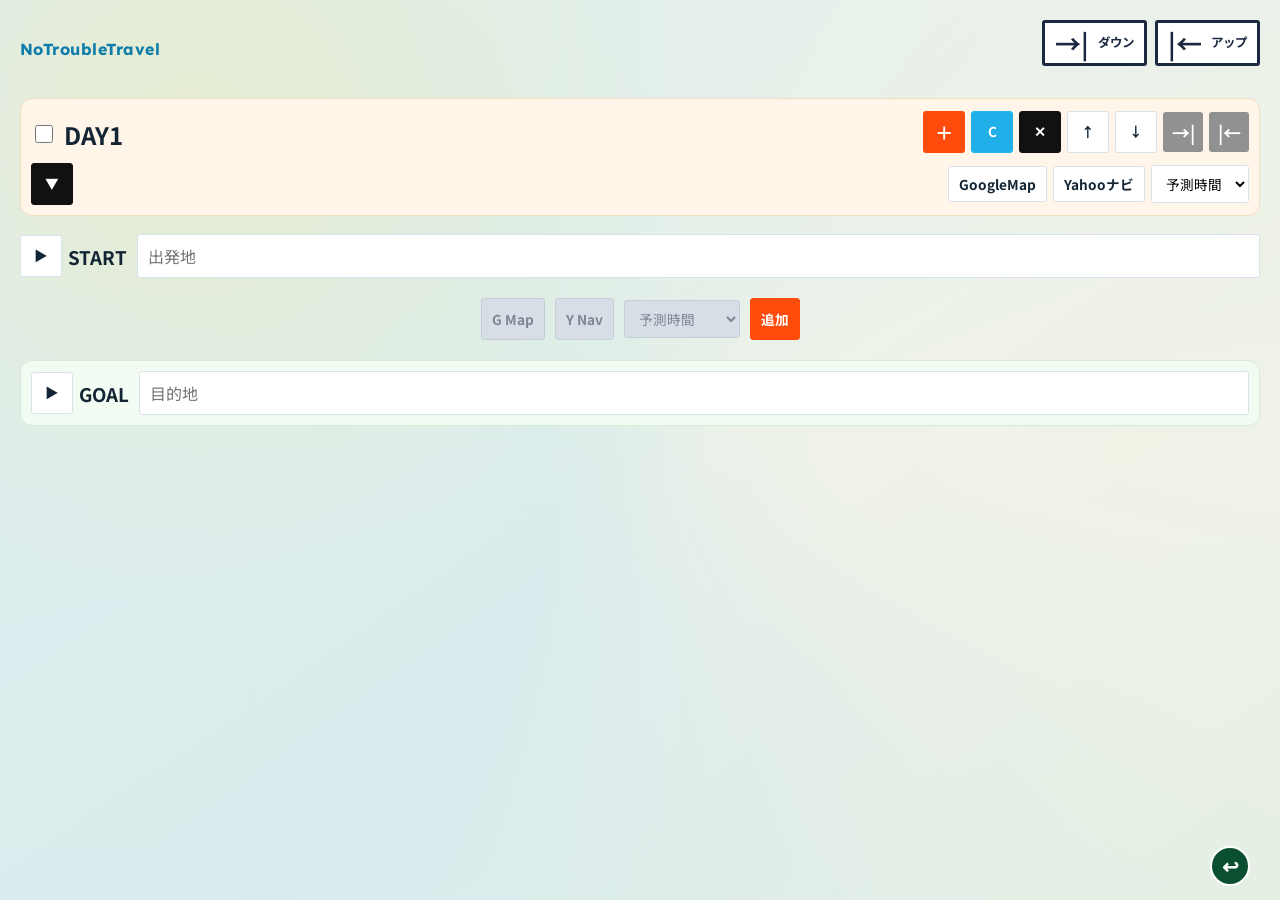
==== commit f5b9947a: "feat: storage warning and home screen icon setup" ====
--- a/index.html
+++ b/index.html
@@ -3,7 +3,11 @@
   <head>
     <meta charset="UTF-8" />
     <meta name="viewport" content="width=device-width, initial-scale=1.0" />
+    <meta name="apple-mobile-web-app-capable" content="yes" />
+    <meta name="apple-mobile-web-app-title" content="NoTroubleTravel" />
     <title>NoTroubleTravel | 旅行しおりメーカー</title>
+    <link rel="apple-touch-icon" href="ntt_logo.jpg" />
+    <link rel="icon" href="ntt_logo.jpg" type="image/jpeg" />
     <link rel="preconnect" href="https://fonts.googleapis.com" />
     <link rel="preconnect" href="https://fonts.gstatic.com" crossorigin />
     <link
--- a/styles.css
+++ b/styles.css
@@ -211,7 +211,7 @@
   flex-direction: column;
   align-items: center;
   justify-content: flex-start;
-  gap: 4px;
+  gap: 0;
   color: #1b2940 !important;
   flex: 0 0 auto;
 }
@@ -273,6 +273,32 @@
 
 .day-card-head .day-actions .day-io-mini-btn {
   flex: 0 0 auto !important;
+  padding: 0;
+}
+
+.day-card-head .day-actions .day-card-add {
+  background: #ff4c0d !important;
+  color: #fff !important;
+  border-color: #ff4c0d !important;
+}
+
+.day-card-head .day-actions .day-clear-btn {
+  background: #21afe9 !important;
+  color: #fff !important;
+  border-color: #21afe9 !important;
+}
+
+.day-card-head .day-actions .day-card-delete {
+  background: #111 !important;
+  color: #fff !important;
+  border-color: #111 !important;
+}
+
+.day-card-head .day-actions .day-export-btn .day-io-mini-icon,
+.day-card-head .day-actions .day-import-btn .day-io-mini-icon {
+  background: #919191 !important;
+  color: #fff !important;
+  border: none !important;
 }
 
 .day-card-head .day-route-actions {
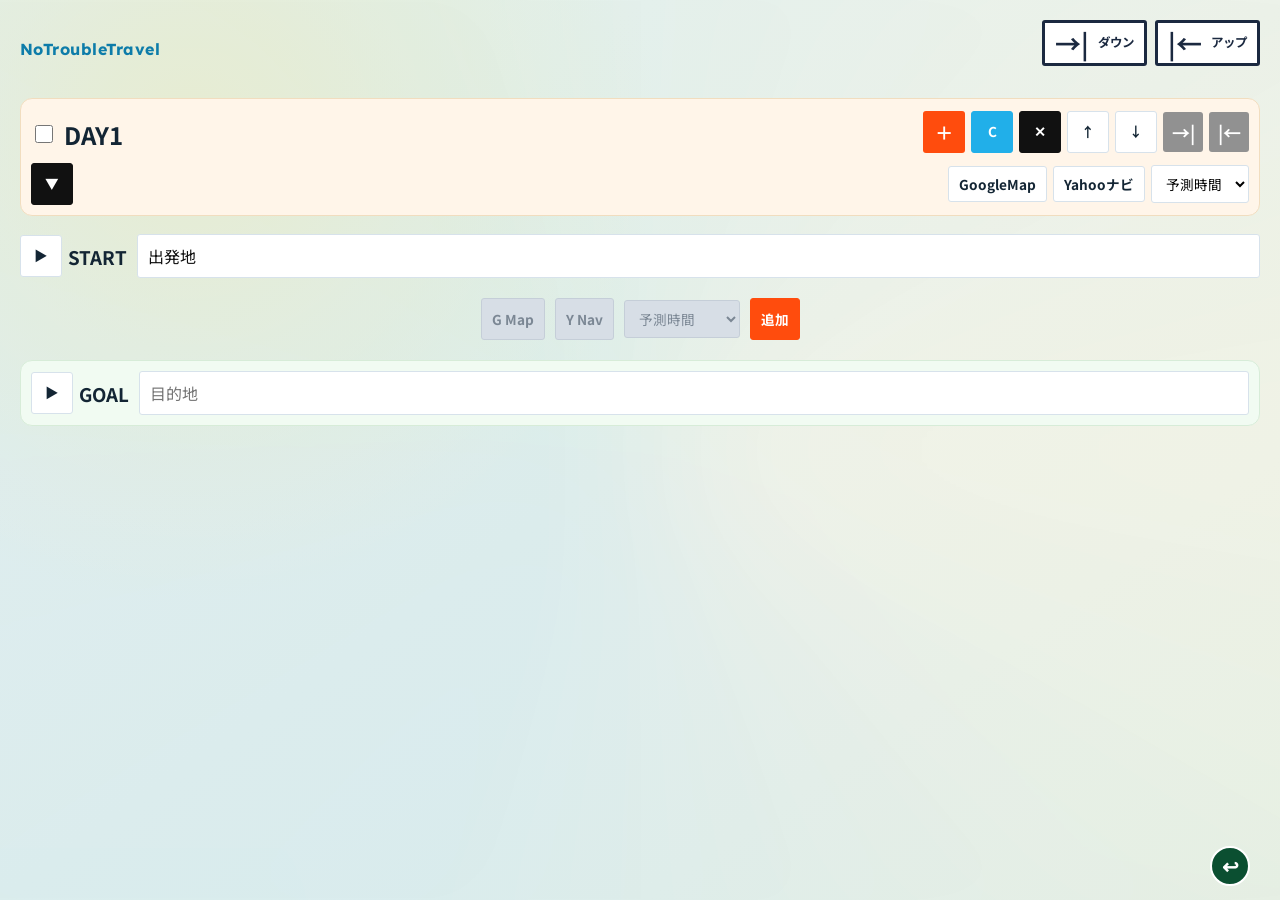
==== commit e493fc96: "Fix route/day interactions, hotel history apply flow, and external map navigation behavior" ====
--- a/index.html
+++ b/index.html
@@ -157,10 +157,15 @@
                 <option value="price-desc">料金が高い順</option>
               </select>
             </div>
-            <form id="hotel-register-form" class="hotel-register-row">
-              <input type="url" id="hotelUrl" data-day-role="hotel-url-input" placeholder="宿泊地 URL" required />
+            <form id="hotel-register-form" class="hotel-register-row" novalidate>
+              <input type="text" inputmode="url" id="hotelUrl" data-day-role="hotel-url-input" placeholder="宿泊地 URL" />
               <button type="submit" class="goal-register-btn">登録</button>
             </form>
+            <div class="goal-action-row">
+              <button type="button" id="hotel-url-history-btn" data-day-role="hotel-url-history-btn">履歴</button>
+              <button type="button" id="hotel-url-history-edit-btn" data-day-role="hotel-url-history-edit-btn" class="origin-edit-btn" aria-label="履歴編集">☰</button>
+            </div>
+            <div id="hotel-url-history-dropdown" data-day-role="hotel-url-history-dropdown" class="route-history-dropdown hidden"></div>
             <div id="hotel-results" data-day-role="hotel-results" class="hotel-choice-list"></div>
           </div>
         </div>
--- a/styles.css
+++ b/styles.css
@@ -338,6 +338,11 @@
   display: inline-flex;
   align-items: center;
   gap: 6px;
+}
+
+input[data-day-role="origin-input"]::placeholder {
+  color: #111;
+  opacity: 1;
 }
 
 .goal-title h3 {
@@ -860,6 +865,7 @@
   align-items: center;
   justify-content: center;
   z-index: 1000;
+  transition: bottom 0.18s ease;
 }
 
 .tiny {
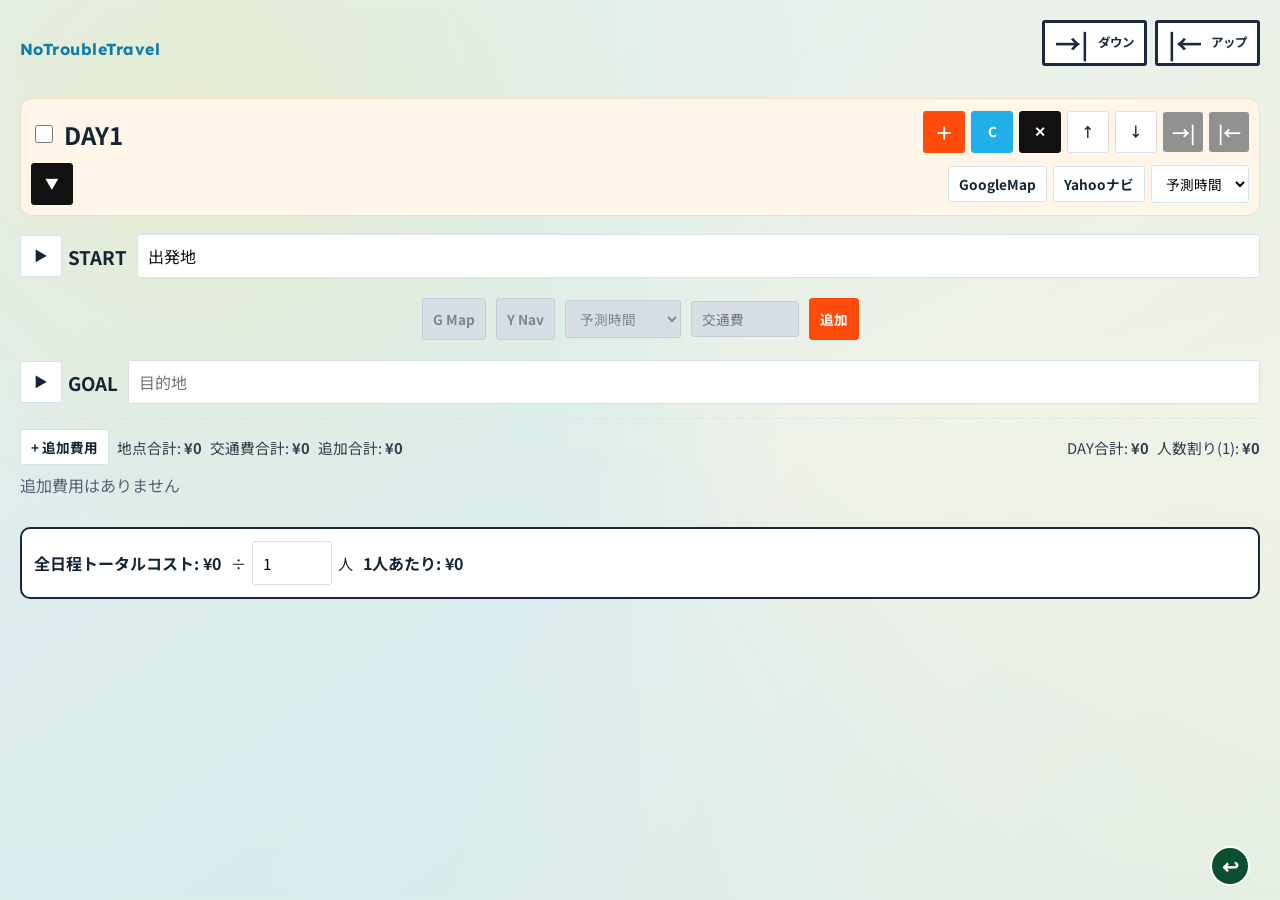
==== commit 403a2b6f: "Add per-point cost accordion and horizontal layout fixes" ====
--- a/index.html
+++ b/index.html
@@ -127,6 +127,7 @@
               <button type="button" id="destination-history-btn" data-day-role="destination-history-btn">履歴</button>
               <button type="button" id="destination-history-edit-btn" data-day-role="destination-history-edit-btn" class="origin-edit-btn" aria-label="履歴編集">☰</button>
               <button type="button" id="destination-url-suggest-btn" class="ghost">MAP</button>
+              <button type="button" data-day-role="destination-cost-toggle" class="ghost tiny">金額</button>
               <button type="button" data-day-role="destination-note-toggle" class="ghost tiny">備考</button>
             </div>
             <div data-day-role="destination-note-wrap" class="hidden">
--- a/styles.css
+++ b/styles.css
@@ -351,10 +351,20 @@
 
 .goal-action-row {
   margin-top: 8px;
-  display: grid;
-  grid-template-columns: auto auto minmax(140px, 1fr) auto;
+  display: flex;
+  flex-wrap: nowrap;
   gap: 10px;
   align-items: center;
+  width: 100%;
+  max-width: 100%;
+  min-width: 0;
+  overflow-x: auto;
+  padding-bottom: 2px;
+}
+
+.goal-action-row > * {
+  flex: 0 0 auto;
+  white-space: nowrap;
 }
 
 .goal-search-row {
@@ -1151,10 +1161,19 @@
 }
 
 .route-history-tools.route-waypoint-history-tools {
-  display: grid;
-  grid-template-columns: auto auto auto auto;
-  gap: 8px;
-  align-items: center;
+  display: flex;
+  flex-wrap: nowrap;
+  gap: 8px;
+  align-items: center;
+  width: 100%;
+  min-width: 0;
+  overflow-x: auto;
+  padding-bottom: 2px;
+}
+
+.route-history-tools.route-waypoint-history-tools > * {
+  flex: 0 0 auto;
+  white-space: nowrap;
 }
 
 .route-history-dropdown {
@@ -1170,6 +1189,112 @@
   gap: 6px;
   flex-wrap: wrap;
   justify-content: flex-end;
+}
+
+.route-point-cost-row {
+  justify-content: flex-start;
+  margin-top: 8px;
+}
+
+.route-point-cost-row select {
+  min-width: 110px;
+}
+
+.route-point-cost-row input {
+  max-width: 180px;
+}
+
+.point-cost-item-row {
+  display: flex;
+  gap: 8px;
+  align-items: center;
+  flex-wrap: nowrap;
+  width: 100%;
+  min-width: 0;
+  overflow-x: auto;
+  padding-bottom: 2px;
+}
+
+.point-cost-item-row > * {
+  flex: 0 0 auto;
+}
+
+.point-cost-item-row input[data-point-cost-amount] {
+  min-width: 120px;
+}
+
+.point-cost-people-select {
+  min-width: 86px !important;
+}
+
+.route-segment-cost-input {
+  width: 108px;
+}
+
+.destination-cost-row {
+  margin-top: 10px;
+}
+
+.day-cost-summary {
+  margin-top: 14px;
+  border-top: 1px dashed var(--line);
+  padding-top: 10px;
+  display: grid;
+  gap: 8px;
+}
+
+.day-cost-header-row {
+  display: flex;
+  flex-wrap: wrap;
+  gap: 8px;
+  align-items: center;
+}
+
+.day-cost-label {
+  font-size: 0.92rem;
+  color: #2e3d4d;
+}
+
+.day-cost-total {
+  margin-left: auto;
+}
+
+.day-extra-cost-list {
+  display: grid;
+  gap: 6px;
+}
+
+.day-extra-cost-item {
+  display: flex;
+  gap: 8px;
+  align-items: center;
+  flex-wrap: wrap;
+}
+
+.trip-total-cost {
+  margin-top: 16px;
+  padding: 12px;
+  border: 2px solid #1b2940;
+  background: #fff;
+  border-radius: 10px;
+  font-size: 1rem;
+}
+
+.trip-total-row {
+  display: flex;
+  gap: 10px;
+  flex-wrap: wrap;
+  align-items: center;
+}
+
+.trip-split-wrap {
+  display: inline-flex;
+  gap: 6px;
+  align-items: center;
+}
+
+.trip-split-input {
+  width: 80px;
 }
 
 .route-item.dragging {
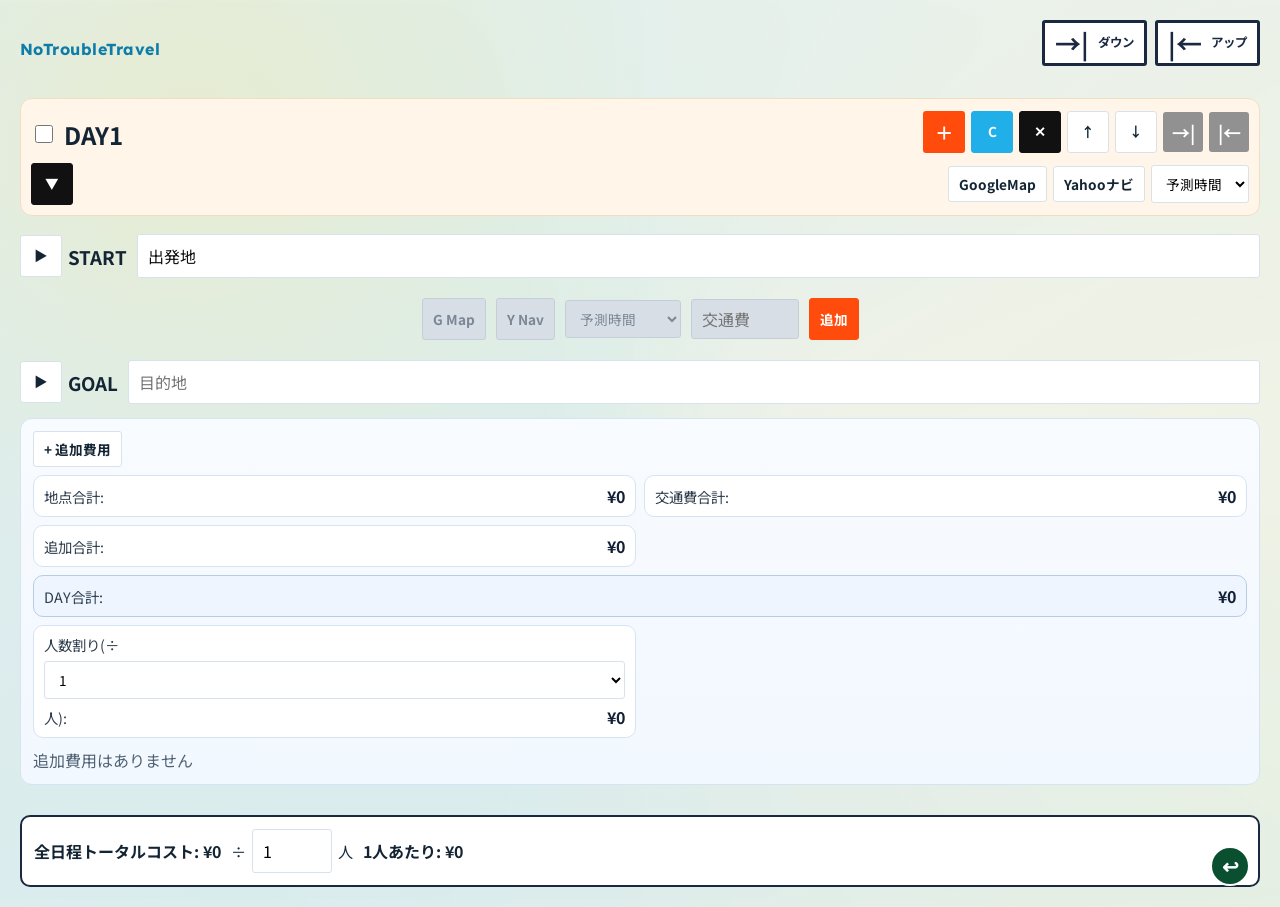
==== commit 2b35d031: "Fix GOAL cost accordion toggle and cost UI behavior" ====
--- a/index.html
+++ b/index.html
@@ -127,7 +127,7 @@
               <button type="button" id="destination-history-btn" data-day-role="destination-history-btn">履歴</button>
               <button type="button" id="destination-history-edit-btn" data-day-role="destination-history-edit-btn" class="origin-edit-btn" aria-label="履歴編集">☰</button>
               <button type="button" id="destination-url-suggest-btn" class="ghost">MAP</button>
-              <button type="button" data-day-role="destination-cost-toggle" class="ghost tiny">金額</button>
+              <button type="button" data-day-role="destination-cost-toggle" class="ghost tiny" onclick="return window.handleGoalCostToggleClick && window.handleGoalCostToggleClick(this);">金額</button>
               <button type="button" data-day-role="destination-note-toggle" class="ghost tiny">備考</button>
             </div>
             <div data-day-role="destination-note-wrap" class="hidden">
--- a/styles.css
+++ b/styles.css
@@ -1061,6 +1061,8 @@
   margin-top: 16px;
   display: grid;
   gap: 16px;
+  min-width: 0;
+  overflow: hidden;
 }
 
 .route-waypoint-history-tools {
@@ -1192,39 +1194,50 @@
 }
 
 .route-point-cost-row {
+  display: grid;
+  gap: 8px;
   justify-content: flex-start;
   margin-top: 8px;
+  width: 100%;
+  max-width: 100%;
+  min-width: 0;
+  overflow: hidden;
+}
+
+.route-point-cost-row > button[data-add-point-cost] {
+  justify-self: start;
 }
 
 .route-point-cost-row select {
-  min-width: 110px;
+  min-width: 0;
 }
 
 .route-point-cost-row input {
-  max-width: 180px;
+  max-width: none;
 }
 
 .point-cost-item-row {
-  display: flex;
-  gap: 8px;
-  align-items: center;
-  flex-wrap: nowrap;
+  display: grid;
+  grid-template-columns: minmax(78px, 108px) minmax(0, 1fr) auto minmax(64px, 76px) auto;
+  gap: 6px;
+  align-items: center;
   width: 100%;
   min-width: 0;
-  overflow-x: auto;
-  padding-bottom: 2px;
+  box-sizing: border-box;
 }
 
 .point-cost-item-row > * {
-  flex: 0 0 auto;
+  min-width: 0;
 }
 
 .point-cost-item-row input[data-point-cost-amount] {
-  min-width: 120px;
+  min-width: 0;
+  width: 100%;
 }
 
 .point-cost-people-select {
-  min-width: 86px !important;
+  min-width: 0 !important;
+  width: 100%;
 }
 
 .route-segment-cost-input {
@@ -1233,30 +1246,62 @@
 
 .destination-cost-row {
   margin-top: 10px;
+  width: 100%;
+  max-width: 100%;
+  min-width: 0;
+  overflow: hidden;
 }
 
 .day-cost-summary {
   margin-top: 14px;
-  border-top: 1px dashed var(--line);
-  padding-top: 10px;
-  display: grid;
-  gap: 8px;
+  border: 1px solid #d5e4f3;
+  background: linear-gradient(180deg, #f8fbff 0%, #f2f8ff 100%);
+  border-radius: 12px;
+  padding: 12px;
+  display: grid;
+  gap: 10px;
 }
 
 .day-cost-header-row {
-  display: flex;
+  display: grid;
+  grid-template-columns: repeat(2, minmax(0, 1fr));
+  gap: 8px;
+  align-items: stretch;
+}
+
+.day-cost-header-row > button[data-add-day-extra-cost] {
+  grid-column: 1 / -1;
+  justify-self: start;
+}
+
+.day-cost-label {
+  font-size: 0.9rem;
+  color: #2e3d4d;
+  background: #fff;
+  border: 1px solid #d5e4f3;
+  border-radius: 10px;
+  padding: 8px 10px;
+  display: flex;
+  align-items: center;
+  gap: 6px;
   flex-wrap: wrap;
-  gap: 8px;
-  align-items: center;
-}
-
-.day-cost-label {
-  font-size: 0.92rem;
-  color: #2e3d4d;
+  min-height: 42px;
+}
+
+.day-cost-label strong {
+  margin-left: auto;
+  font-size: 1rem;
+  color: #112033;
 }
 
 .day-cost-total {
-  margin-left: auto;
+  grid-column: 1 / -1;
+  border-color: #b7cde4;
+  background: #eef5ff;
+}
+
+.day-cost-label select[data-day-split-people] {
+  min-width: 76px;
 }
 
 .day-extra-cost-list {
@@ -1295,6 +1340,41 @@
 
 .trip-split-input {
   width: 80px;
+}
+
+@media (max-width: 768px) {
+  .day-cost-summary {
+    padding: 10px;
+    border-radius: 10px;
+    gap: 8px;
+  }
+
+  .day-cost-header-row {
+    grid-template-columns: 1fr;
+  }
+
+  .day-cost-header-row > button[data-add-day-extra-cost] {
+    width: 100%;
+    justify-self: stretch;
+  }
+
+  .day-cost-label {
+    font-size: 0.86rem;
+    padding: 8px 9px;
+    min-height: 40px;
+  }
+
+  .day-cost-label strong {
+    font-size: 0.96rem;
+  }
+}
+
+/* iOSで数値入力時に自動ズームしないよう、対象入力の文字サイズを16px以上に固定 */
+input[data-point-cost-amount],
+input[data-extra-cost-amount],
+input[data-segment-cost-input],
+input[data-trip-split-people] {
+  font-size: 16px !important;
 }
 
 .route-item.dragging {
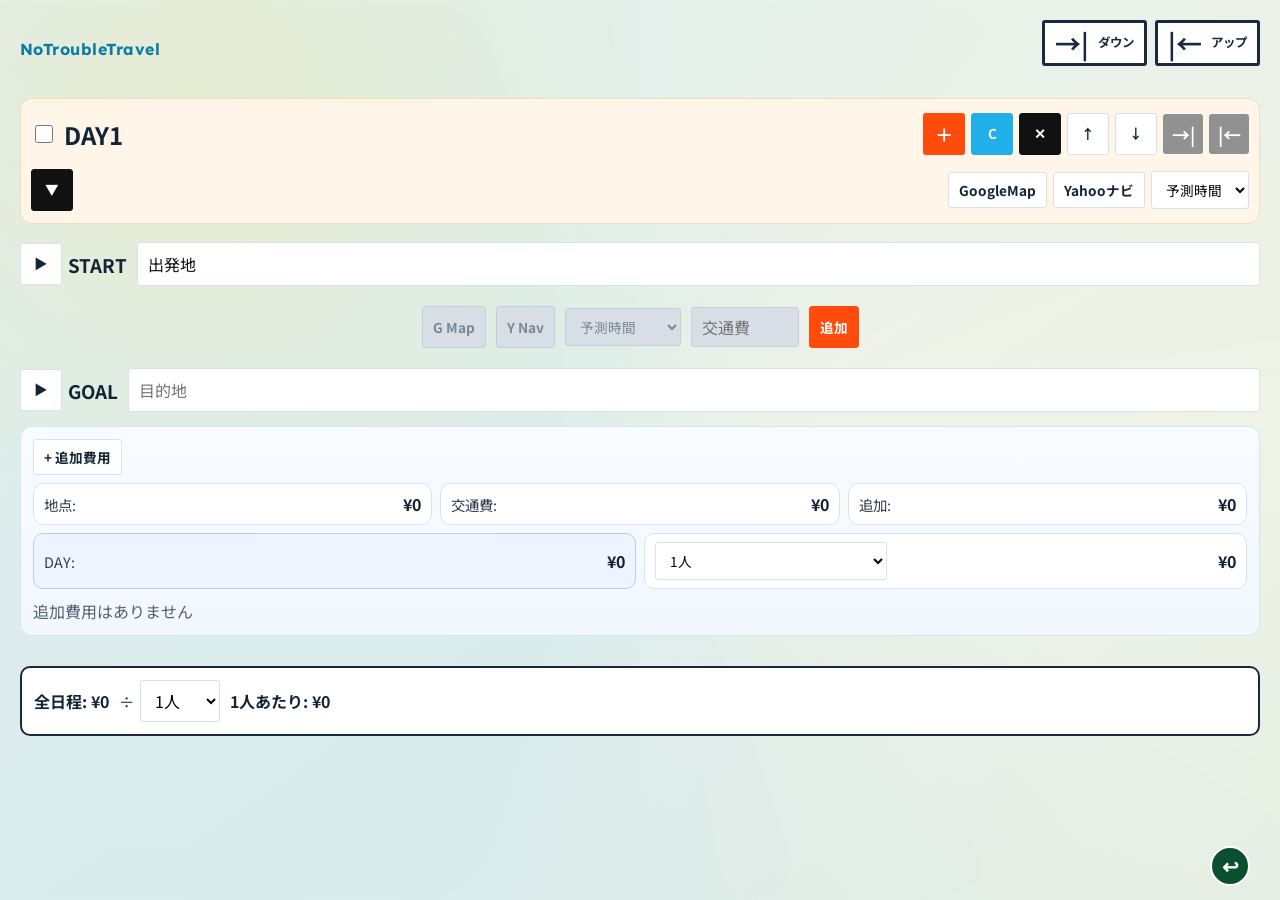
==== commit b55db0c1: "Fix mobile layout and goal cost toggle behavior" ====
--- a/index.html
+++ b/index.html
@@ -14,7 +14,7 @@
       href="https://fonts.googleapis.com/css2?family=Lexend:wght@400;600;700&family=Noto+Sans+JP:wght@400;500;700&display=swap"
       rel="stylesheet"
     />
-    <link rel="stylesheet" href="styles.css" />
+    <link rel="stylesheet" href="styles.css?v=20260306-2" />
   </head>
   <body>
     <div class="glow"></div>
@@ -37,20 +37,36 @@
       <div id="day-sections" class="stack">
       <section class="card">
         <div class="section-head day-card-head">
-          <div class="day-title">
+          <div class="day-head-top">
+            <div class="day-title">
+              <div class="day-title-main">
+                <input type="checkbox" class="day-complete-check" aria-label="DAY完了" />
+                <h2>DAY1</h2>
+              </div>
+            </div>
+            <div class="input-tools day-actions">
+              <button type="button" id="add-route-point" class="day-card-add icon-btn" aria-label="DAY追加" title="DAY追加">＋</button>
+              <button type="button" class="ghost tiny day-clear-btn icon-btn" aria-label="このDAYをクリア" title="このDAYをクリア">C</button>
+              <button type="button" id="delete-route-day" class="ghost tiny day-card-delete icon-btn" aria-label="削除" title="削除">✕</button>
+              <button type="button" class="ghost tiny day-move-up-btn icon-btn" aria-label="DAYを上へ" title="DAYを上へ">↑</button>
+              <button type="button" class="ghost tiny day-move-down-btn icon-btn" aria-label="DAYを下へ" title="DAYを下へ">↓</button>
+              <button type="button" class="ghost tiny day-export-btn day-io-mini-btn" aria-label="書き出し" title="書き出し">
+                <span class="day-io-mini-icon" aria-hidden="true">→|</span>
+              </button>
+              <button type="button" class="ghost tiny day-import-btn day-io-mini-btn" aria-label="読み込み" title="読み込み">
+                <span class="day-io-mini-icon" aria-hidden="true">|←</span>
+              </button>
+            </div>
+          </div>
+          <div class="day-head-bottom">
             <button type="button" class="ghost tiny day-accordion-toggle icon-btn" aria-label="DAY開閉" title="DAY開閉">▼</button>
-            <h2>DAY1</h2>
-          </div>
-          <div class="day-route-actions">
-            <button type="button" class="ghost tiny" data-open-day-full-route>GoogleMap</button>
-            <button type="button" class="ghost tiny" data-open-day-full-route-yahoo>Yahooナビ</button>
-            <select class="tiny" data-day-role="day-header-time-select" aria-label="予測時間">
-              <option value="">予測時間</option>
-            </select>
-          </div>
-          <div class="input-tools day-actions">
-            <button type="button" id="add-route-point" class="day-card-add icon-btn" aria-label="DAY追加" title="DAY追加">＋</button>
-            <button type="button" id="delete-route-day" class="ghost tiny day-card-delete icon-btn" aria-label="削除" title="削除">✕</button>
+            <div class="day-route-actions">
+              <button type="button" class="ghost tiny" data-open-day-full-route>GoogleMap</button>
+              <button type="button" class="ghost tiny" data-open-day-full-route-yahoo>Yahooナビ</button>
+              <select class="tiny" data-day-role="day-header-time-select" aria-label="予測時間">
+                <option value="">予測時間</option>
+              </select>
+            </div>
           </div>
         </div>
         <div class="section-head">
@@ -127,7 +143,7 @@
               <button type="button" id="destination-history-btn" data-day-role="destination-history-btn">履歴</button>
               <button type="button" id="destination-history-edit-btn" data-day-role="destination-history-edit-btn" class="origin-edit-btn" aria-label="履歴編集">☰</button>
               <button type="button" id="destination-url-suggest-btn" class="ghost">MAP</button>
-              <button type="button" data-day-role="destination-cost-toggle" class="ghost tiny" onclick="return window.handleGoalCostToggleClick && window.handleGoalCostToggleClick(this);">金額</button>
+              <button type="button" data-day-role="destination-cost-toggle" class="ghost tiny">金額</button>
               <button type="button" data-day-role="destination-note-toggle" class="ghost tiny">備考</button>
             </div>
             <div data-day-role="destination-note-wrap" class="hidden">
@@ -207,6 +223,6 @@
 
     <button type="button" id="undo-action-btn" class="undo-action-btn" aria-label="動作を戻す" title="動作を戻す">↩︎</button>
 
-    <script src="app.js"></script>
+    <script src="app.js?v=20260306-2"></script>
   </body>
 </html>
--- a/styles.css
+++ b/styles.css
@@ -160,26 +160,21 @@
 }
 
 .day-title {
-  display: grid;
-  grid-template-columns: 1fr;
-  grid-template-rows: auto auto;
-  row-gap: 4px;
+  display: inline-flex;
+  align-items: center;
+  min-width: 0;
+  flex: 1 1 auto;
 }
 
 .day-title-main {
   display: inline-flex;
   align-items: center;
   gap: 8px;
+  white-space: nowrap;
 }
 
 .day-title h2 {
   margin: 0;
-  order: 1;
-}
-
-.day-title .day-accordion-toggle {
-  order: 2;
-  justify-self: start;
 }
 
 .day-complete-check {
@@ -242,17 +237,14 @@
   display: flex;
   align-items: center;
   gap: 6px;
-  flex-wrap: wrap;
+  flex-wrap: nowrap;
+  justify-content: center;
 }
 
 .day-card-head {
   display: grid;
-  grid-template-columns: minmax(0, 1fr) auto;
-  grid-template-areas:
-    "title actions"
-    "title maps";
-  align-items: center;
-  row-gap: 8px;
+  grid-template-columns: minmax(0, 1fr);
+  gap: 8px;
   background: #fff5e9;
   border: 1px solid #f1ddbf;
   border-radius: 12px;
@@ -260,15 +252,31 @@
   margin-bottom: 18px;
 }
 
-.day-card-head .day-title {
-  grid-area: title;
+.day-card-head .day-head-top,
+.day-card-head .day-head-bottom {
+  display: flex;
+  align-items: center;
+  gap: 8px;
+  min-width: 0;
+}
+
+.day-card-head .day-head-top {
+  justify-content: space-between;
+  overflow-x: auto;
+  padding-bottom: 2px;
+}
+
+.day-card-head .day-head-bottom {
+  justify-content: flex-end;
+  overflow-x: auto;
+  padding-bottom: 2px;
 }
 
 .day-card-head .day-actions {
-  grid-area: actions;
   margin-left: 0;
-  width: auto;
+  width: max-content;
   flex-wrap: nowrap;
+  justify-content: flex-end;
 }
 
 .day-card-head .day-actions .day-io-mini-btn {
@@ -302,10 +310,10 @@
 }
 
 .day-card-head .day-route-actions {
-  grid-area: maps;
-  width: auto;
+  margin-left: auto;
+  width: max-content;
   justify-content: flex-end;
-  flex-wrap: wrap;
+  flex-wrap: nowrap;
 }
 
 .origin-head-row {
@@ -363,7 +371,8 @@
 }
 
 .goal-action-row > * {
-  flex: 0 0 auto;
+  flex: 1 1 0;
+  min-width: 0;
   white-space: nowrap;
 }
 
@@ -376,7 +385,7 @@
 }
 
 .goal-action-row .origin-edit-btn {
-  min-width: 56px;
+  min-width: 0;
 }
 
 .goal-register-btn {
@@ -389,6 +398,10 @@
   display: grid;
   grid-template-columns: repeat(5, minmax(0, 1fr));
   gap: 10px;
+}
+
+.origin-action-row > * {
+  min-width: 0;
 }
 
 .origin-edit-btn {
@@ -1167,14 +1180,17 @@
   flex-wrap: nowrap;
   gap: 8px;
   align-items: center;
-  width: 100%;
+  justify-content: flex-start;
+  margin-left: 34px;
+  width: calc(100% - 34px);
   min-width: 0;
   overflow-x: auto;
   padding-bottom: 2px;
 }
 
 .route-history-tools.route-waypoint-history-tools > * {
-  flex: 0 0 auto;
+  flex: 1 1 0;
+  min-width: 0;
   white-space: nowrap;
 }
 
@@ -1218,7 +1234,7 @@
 
 .point-cost-item-row {
   display: grid;
-  grid-template-columns: minmax(78px, 108px) minmax(0, 1fr) auto minmax(64px, 76px) auto;
+  grid-template-columns: minmax(78px, 108px) minmax(0, 1fr) auto minmax(64px, 76px) auto auto;
   gap: 6px;
   align-items: center;
   width: 100%;
@@ -1233,6 +1249,10 @@
 .point-cost-item-row input[data-point-cost-amount] {
   min-width: 0;
   width: 100%;
+}
+
+.point-cost-item-row .route-url-input {
+  grid-column: auto;
 }
 
 .point-cost-people-select {
@@ -1264,14 +1284,29 @@
 
 .day-cost-header-row {
   display: grid;
+  gap: 8px;
+  align-items: stretch;
+}
+
+.day-cost-row {
+  display: grid;
+  gap: 8px;
+}
+
+.day-cost-row-1 {
+  grid-template-columns: 1fr;
+}
+
+.day-cost-row-1 > button[data-add-day-extra-cost] {
+  justify-self: start;
+}
+
+.day-cost-row-2 {
+  grid-template-columns: repeat(3, minmax(0, 1fr));
+}
+
+.day-cost-row-3 {
   grid-template-columns: repeat(2, minmax(0, 1fr));
-  gap: 8px;
-  align-items: stretch;
-}
-
-.day-cost-header-row > button[data-add-day-extra-cost] {
-  grid-column: 1 / -1;
-  justify-self: start;
 }
 
 .day-cost-label {
@@ -1295,13 +1330,20 @@
 }
 
 .day-cost-total {
-  grid-column: 1 / -1;
   border-color: #b7cde4;
   background: #eef5ff;
 }
 
 .day-cost-label select[data-day-split-people] {
+  width: 40%;
   min-width: 76px;
+}
+
+.day-cost-split-control {
+  display: flex;
+  align-items: center;
+  justify-content: space-between;
+  flex-wrap: nowrap;
 }
 
 .day-extra-cost-list {
@@ -1373,7 +1415,8 @@
 input[data-point-cost-amount],
 input[data-extra-cost-amount],
 input[data-segment-cost-input],
-input[data-trip-split-people] {
+input[data-trip-split-people],
+select[data-trip-split-people] {
   font-size: 16px !important;
 }
 
@@ -1555,9 +1598,7 @@
   }
 
   .day-card-head {
-    flex-direction: row;
-    align-items: center;
-    justify-content: space-between;
+    align-items: stretch;
   }
 
   .day-card-head .input-tools {
@@ -1670,16 +1711,14 @@
 
   .day-card-head {
     display: grid;
-    grid-template-columns: minmax(0, 1fr) auto;
-    grid-template-areas:
-      "title actions"
-      "title maps";
-    align-items: center;
+    grid-template-columns: minmax(0, 1fr);
+    align-items: stretch;
     gap: 6px;
   }
 
-  .day-card-head .day-title {
-    min-width: 0;
+  .day-card-head .day-head-top,
+  .day-card-head .day-head-bottom {
+    gap: 6px;
   }
 
   .day-card-head .day-title-main {
@@ -1697,20 +1736,17 @@
   }
 
   .day-card-head .day-route-actions {
-    grid-area: maps;
-    width: auto;
     justify-content: flex-end;
-    flex-wrap: wrap;
+    flex-wrap: nowrap;
     overflow-x: visible;
     padding-bottom: 0;
   }
 
   .day-card-head .day-actions {
     margin-left: 0;
-    justify-self: end;
     gap: 4px;
     flex-wrap: nowrap;
-    width: auto !important;
+    width: max-content !important;
     overflow-x: visible;
   }
 
@@ -1940,3 +1976,171 @@
     font-size: 16px;
   }
 }
+
+/* Mobile optimization pass (final override) */
+@media (max-width: 768px) {
+  body {
+    padding: 10px;
+    overflow-x: hidden;
+  }
+
+  .card {
+    border-radius: 12px;
+  }
+
+  button,
+  .tiny,
+  .icon-btn {
+    min-height: 40px;
+  }
+
+  .day-card-head {
+    display: grid;
+    grid-template-columns: minmax(0, 1fr);
+    gap: 8px;
+    align-items: stretch;
+  }
+
+  .day-card-head .day-head-top,
+  .day-card-head .day-head-bottom {
+    overflow-x: auto;
+    -webkit-overflow-scrolling: touch;
+    padding-bottom: 2px;
+  }
+
+  .day-card-head .day-head-top {
+    justify-content: space-between;
+  }
+
+  .day-card-head .day-head-bottom {
+    justify-content: flex-end;
+  }
+
+  .origin-head-row,
+  .goal-head-row {
+    grid-template-columns: auto minmax(0, 1fr);
+    gap: 8px;
+  }
+
+  .goal-action-row,
+  .origin-action-row,
+  .route-waypoint-head,
+  .route-history-tools.route-waypoint-history-tools,
+  .route-actions.route-waypoint-search-row,
+  .route-waypoint-move-row {
+    flex-wrap: nowrap !important;
+    overflow-x: auto;
+    -webkit-overflow-scrolling: touch;
+    padding-bottom: 2px;
+  }
+
+  .goal-action-row > *,
+  .origin-action-row > *,
+  .route-waypoint-head > *,
+  .route-history-tools.route-waypoint-history-tools > * {
+    flex: 0 0 auto;
+    white-space: nowrap;
+  }
+
+  .goal-action-row > * {
+    flex: 1 1 0;
+    min-width: 0;
+  }
+
+  .origin-action-row > * {
+    flex: 1 1 0;
+    min-width: 0;
+  }
+
+  .route-history-tools.route-waypoint-history-tools {
+    margin-left: 34px;
+    width: calc(100% - 34px);
+    justify-content: flex-start;
+  }
+
+  .route-history-tools.route-waypoint-history-tools > * {
+    flex: 1 1 0;
+    min-width: 0;
+  }
+
+  .route-waypoint-head .route-point-input {
+    flex: 1 1 auto;
+    min-width: 140px;
+  }
+
+  .route-point-cost-row {
+    gap: 10px;
+  }
+
+  .point-cost-item-row {
+    grid-template-columns: minmax(72px, 94px) minmax(0, 1fr) auto minmax(60px, 72px) auto auto;
+    gap: 6px;
+  }
+
+  .point-cost-item-row input[data-point-cost-amount] {
+    min-height: 40px;
+  }
+
+  .day-cost-summary {
+    padding: 10px;
+    gap: 8px;
+  }
+
+  .day-cost-header-row {
+    gap: 8px;
+  }
+
+  .day-cost-row-2 {
+    grid-template-columns: repeat(3, minmax(0, 1fr));
+    gap: 6px;
+  }
+
+  .day-cost-row-3 {
+    grid-template-columns: repeat(2, minmax(0, 1fr));
+    gap: 6px;
+  }
+
+  .day-cost-label {
+    min-height: 40px;
+    font-size: 0.86rem;
+  }
+
+  .trip-total-cost {
+    padding: 10px;
+    border-radius: 10px;
+  }
+
+  .trip-total-row {
+    gap: 8px;
+  }
+
+  .route-segment-only {
+    justify-content: center;
+    flex-wrap: nowrap;
+    overflow-x: auto;
+  }
+
+  input,
+  select,
+  textarea {
+    font-size: 16px;
+  }
+}
+
+@media (max-width: 420px) {
+  .day-card-head .day-actions .icon-btn {
+    width: 32px;
+    min-width: 32px;
+    height: 32px;
+    min-height: 32px;
+  }
+
+  .point-cost-item-row {
+    grid-template-columns: minmax(66px, 86px) minmax(0, 1fr) auto minmax(56px, 68px) auto auto;
+  }
+
+  .route-actions.route-waypoint-search-row .route-url-input {
+    min-width: 120px;
+    width: 120px;
+  }
+}
